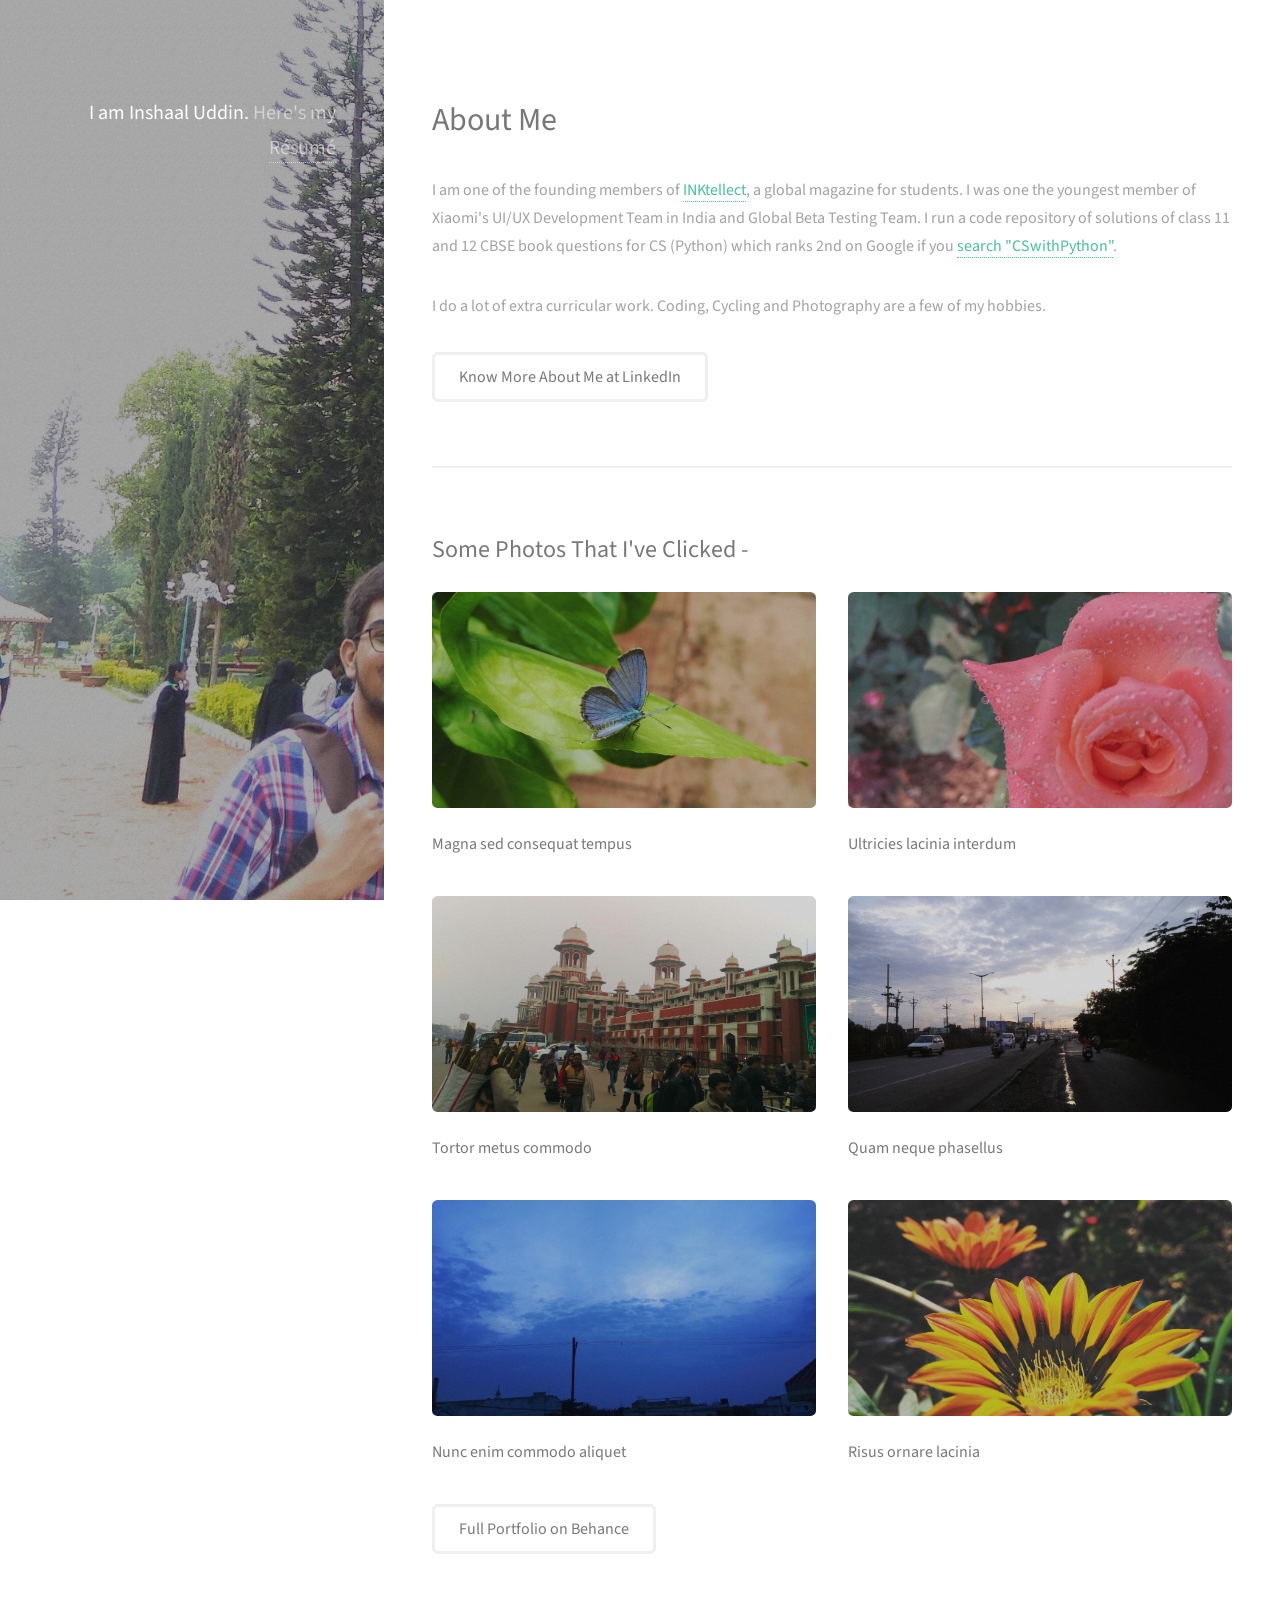
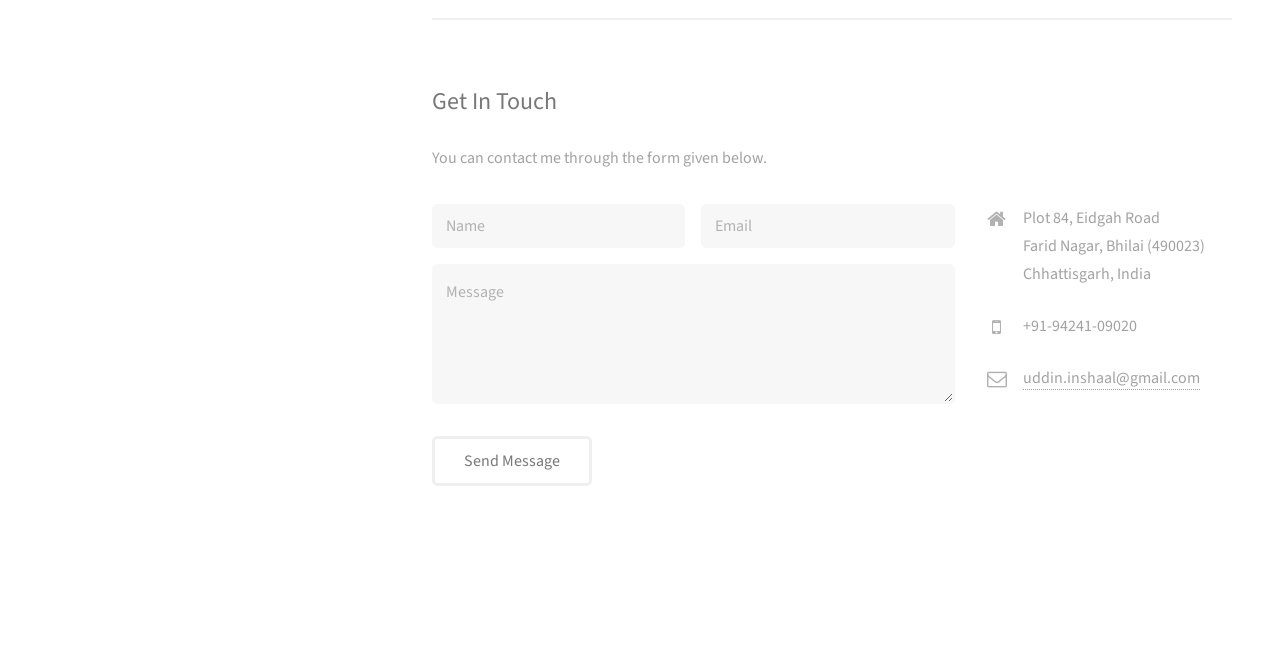
==== old_index.html @ 16adf29c "Renamed to Old_index Has form error and images are not captioned. (Random text)" ====
<!DOCTYPE HTML>
<!--
	Oh so you're inspecting my website?! Seems you're a web developer too. COOOOL!!
-->
<html>
	<head>
		<title>Inshaal Uddin</title>
		<meta charset="utf-8" />
		<meta name="viewport" content="width=device-width, initial-scale=1" />
		<!--[if lte IE 8]><script src="assets/js/ie/html5shiv.js"></script><![endif]-->
		<link rel="stylesheet" href="assets/css/main.css" />
		<!--[if lte IE 8]><link rel="stylesheet" href="assets/css/ie8.css" /><![endif]-->
	</head>
	<body id="top">

		<!-- Header -->
			<header id="header">
				<div class="inner"> <!--
					<a href="#" class="image avatar"><img src="images/avatar.jpg" alt="" /></a> -->
					<h1><strong>I am Inshaal Uddin.</strong><br /> <!-- reveal this after cbse12 results. lol.
						A geek studying <a target="_blank" href="http://pes.edu/bdes/">Interaction Design</a><br />
					at <a href="http://pes.edu" target="_blank">PES University</a> in <a target="_blank" href="http://tiny.cc/ki6lsy">Bangalore, India</a>. <br /> -->
				  Here's my <a href="#" target="_blank">Résumé</a></h1>
				</div>
			</header>

		<!-- Main -->
			<div id="main">

				<!-- One -->
					<section id="one">
						<header class="major">
							<h2>About Me<br />
					<!--		magna sed accumsan arcu neque.</h2>-->
						</header>
						<p>I am one of the founding members of <a href="http://inktellect.org/" target="_blank">INKtellect</a>, a global magazine for students. I was one the youngest member of Xiaomi's UI/UX Development Team in India and Global Beta Testing Team. I run a code repository of solutions of class 11 and 12 CBSE book questions for CS (Python) which ranks 2nd on Google if you <a href="http://lmgtfy.com/?q=cswithpython" target="_blank">search "CSwithPython"</a>.</p>
						<p> I do a lot of extra curricular work. Coding, Cycling and Photography are a few of my hobbies. </p>
						<ul class="actions">
							<li><a target="_blank" href="https://www.linkedin.com/in/inshaaluddin/" class="button">Know More About Me at LinkedIn</a></li>
						</ul>
					</section>

				<!-- Two -->
					<section id="two">
						<h2>Some Photos That I've Clicked -</h2>
						<div class="row">
							<article class="6u 12u$(xsmall) work-item">
								<a href="images/fulls/f1.jpg" class="image fit thumb"><img src="images/thumbs/t1.jpg" alt="" /></a>
								<h3>Magna sed consequat tempus</h3> <!-- remove for extra text below image.
						    <p>Lorem ipsum dolor sit amet nisl sed nullam feugiat.</p>-->
							</article>
							<article class="6u$ 12u$(xsmall) work-item">
								<a href="images/fulls/f2.jpg" class="image fit thumb"><img src="images/thumbs/t2.jpg" alt="" /></a>
								<h3>Ultricies lacinia interdum</h3> <!--
						    <p>Lorem ipsum dolor sit amet nisl sed nullam feugiat.</p>-->
							</article>
							<article class="6u 12u$(xsmall) work-item">
								<a href="images/fulls/f3.jpg" class="image fit thumb"><img src="images/thumbs/t3.jpg" alt="" /></a>
								<h3>Tortor metus commodo</h3> <!--
								<p>Lorem ipsum dolor sit amet nisl sed nullam feugiat.</p> -->
							</article>
							<article class="6u$ 12u$(xsmall) work-item">
								<a href="images/fulls/f4.jpg" class="image fit thumb"><img src="images/thumbs/t4.jpg" alt="" /></a>
								<h3>Quam neque phasellus</h3> <!--
								<p>Lorem ipsum dolor sit amet nisl sed nullam feugiat.</p>-->
							</article>
							<article class="6u 12u$(xsmall) work-item">
								<a href="images/fulls/f5.jpg" class="image fit thumb"><img src="images/thumbs/t5.jpg" alt="" /></a>
								<h3>Nunc enim commodo aliquet</h3> <!--
								<p>Lorem ipsum dolor sit amet nisl sed nullam feugiat.</p>-->
							</article>
							<article class="6u$ 12u$(xsmall) work-item">
								<a href="images/fulls/f6.jpg" class="image fit thumb"><img src="images/thumbs/t6.jpg" alt="" /></a>
								<h3>Risus ornare lacinia</h3> <!--
								<p>Lorem ipsum dolor sit amet nisl sed nullam feugiat.</p>-->
							</article>
						</div>
						<ul class="actions">
							<li><a target="_blank" href="http://be.net/inshaal" class="button">Full Portfolio on Behance</a></li>
						</ul>
					</section>

				<!-- Three -->
					<section id="three">
						<h2>Get In Touch</h2>
						<p>You can contact me through the form given below.</p>
						<div class="row">
							<div class="8u 12u$(small)">
								<form method="post" action="https://formspree.io/inshaal.ashruf@gmail.com">
									<div class="row uniform 50%">
										<div class="6u 12u$(xsmall)"><input type="text" name="name" id="name" placeholder="Name" /></div>
										<div class="6u$ 12u$(xsmall)"><input type="email" name="_replyto" id="email" placeholder="Email" /></div>
										<div class="12u$"><textarea name="message" id="message" placeholder="Message" rows="4"></textarea></div>
									</div>
								</form>
								<ul class="actions">
									<li><input type="submit" value="Send Message" /></li>
								</ul>
							</div>
							<div class="4u$ 12u$(small)">
								<ul class="labeled-icons">
									<li>
										<h3 class="icon fa-home"><span class="label">Address</span></h3>
										Plot 84, Eidgah Road<br />
										Farid Nagar, Bhilai (490023)<br />
										Chhattisgarh, India
									</li>
									<li>
										<h3 class="icon fa-mobile"><span class="label">Phone</span></h3>
										+91-94241-09020
									</li>
									<li>
										<h3 class="icon fa-envelope-o"><span class="label">Email</span></h3>
										<a href="mailto:inshaal.ashruf@gmail.com">uddin.inshaal@gmail.com</a>
									</li>
								</ul>
							</div>
						</div>
					</section>

				<!-- Four -->
				<!--
					<section id="four">
						<h2>Elements</h2>

						<section>
							<h4>Text</h4>
							<p>This is <b>bold</b> and this is <strong>strong</strong>. This is <i>italic</i> and this is <em>emphasized</em>.
							This is <sup>superscript</sup> text and this is <sub>subscript</sub> text.
							This is <u>underlined</u> and this is code: <code>for (;;) { ... }</code>. Finally, <a href="#">this is a link</a>.</p>
							<hr />
							<header>
								<h4>Heading with a Subtitle</h4>
								<p>Lorem ipsum dolor sit amet nullam id egestas urna aliquam</p>
							</header>
							<p>Nunc lacinia ante nunc ac lobortis. Interdum adipiscing gravida odio porttitor sem non mi integer non faucibus ornare mi ut ante amet placerat aliquet. Volutpat eu sed ante lacinia sapien lorem accumsan varius montes viverra nibh in adipiscing blandit tempus accumsan.</p>
							<header>
								<h5>Heading with a Subtitle</h5>
								<p>Lorem ipsum dolor sit amet nullam id egestas urna aliquam</p>
							</header>
							<p>Nunc lacinia ante nunc ac lobortis. Interdum adipiscing gravida odio porttitor sem non mi integer non faucibus ornare mi ut ante amet placerat aliquet. Volutpat eu sed ante lacinia sapien lorem accumsan varius montes viverra nibh in adipiscing blandit tempus accumsan.</p>
							<hr />
							<h2>Heading Level 2</h2>
							<h3>Heading Level 3</h3>
							<h4>Heading Level 4</h4>
							<h5>Heading Level 5</h5>
							<h6>Heading Level 6</h6>
							<hr />
							<h5>Blockquote</h5>
							<blockquote>Fringilla nisl. Donec accumsan interdum nisi, quis tincidunt felis sagittis eget tempus euismod. Vestibulum ante ipsum primis in faucibus vestibulum. Blandit adipiscing eu felis iaculis volutpat ac adipiscing accumsan faucibus. Vestibulum ante ipsum primis in faucibus lorem ipsum dolor sit amet nullam adipiscing eu felis.</blockquote>
							<h5>Preformatted</h5>
							<pre><code>i = 0;

while (!deck.isInOrder()) {
print 'Iteration ' + i;
deck.shuffle();
i++;
}

print 'It took ' + i + ' iterations to sort the deck.';</code></pre>
						</section>

						<section>
							<h4>Lists</h4>
							<div class="row">
								<div class="6u 12u$(xsmall)">
									<h5>Unordered</h5>
									<ul>
										<li>Dolor pulvinar etiam magna etiam.</li>
										<li>Sagittis adipiscing lorem eleifend.</li>
										<li>Felis enim feugiat dolore viverra.</li>
									</ul>
									<h5>Alternate</h5>
									<ul class="alt">
										<li>Dolor pulvinar etiam magna etiam.</li>
										<li>Sagittis adipiscing lorem eleifend.</li>
										<li>Felis enim feugiat dolore viverra.</li>
									</ul>
								</div>
								<div class="6u$ 12u$(xsmall)">
									<h5>Ordered</h5>
									<ol>
										<li>Dolor pulvinar etiam magna etiam.</li>
										<li>Etiam vel felis at lorem sed viverra.</li>
										<li>Felis enim feugiat dolore viverra.</li>
										<li>Dolor pulvinar etiam magna etiam.</li>
										<li>Etiam vel felis at lorem sed viverra.</li>
										<li>Felis enim feugiat dolore viverra.</li>
									</ol>
									<h5>Icons</h5>
									<ul class="icons">
										<li><a href="#" class="icon fa-twitter"><span class="label">Twitter</span></a></li>
										<li><a href="#" class="icon fa-facebook"><span class="label">Facebook</span></a></li>
										<li><a href="#" class="icon fa-instagram"><span class="label">Instagram</span></a></li>
										<li><a href="#" class="icon fa-github"><span class="label">Github</span></a></li>
										<li><a href="#" class="icon fa-dribbble"><span class="label">Dribbble</span></a></li>
										<li><a href="#" class="icon fa-tumblr"><span class="label">Tumblr</span></a></li>
									</ul>
								</div>
							</div>
							<h5>Actions</h5>
							<ul class="actions">
								<li><a href="#" class="button special">Default</a></li>
								<li><a href="#" class="button">Default</a></li>
							</ul>
							<ul class="actions small">
								<li><a href="#" class="button special small">Small</a></li>
								<li><a href="#" class="button small">Small</a></li>
							</ul>
							<div class="row">
								<div class="6u 12u$(small)">
									<ul class="actions vertical">
										<li><a href="#" class="button special">Default</a></li>
										<li><a href="#" class="button">Default</a></li>
									</ul>
								</div>
								<div class="6u$ 12u$(small)">
									<ul class="actions vertical small">
										<li><a href="#" class="button special small">Small</a></li>
										<li><a href="#" class="button small">Small</a></li>
									</ul>
								</div>
								<div class="6u 12u$(small)">
									<ul class="actions vertical">
										<li><a href="#" class="button special fit">Default</a></li>
										<li><a href="#" class="button fit">Default</a></li>
									</ul>
								</div>
								<div class="6u$ 12u$(small)">
									<ul class="actions vertical small">
										<li><a href="#" class="button special small fit">Small</a></li>
										<li><a href="#" class="button small fit">Small</a></li>
									</ul>
								</div>
							</div>
						</section>

						<section>
							<h4>Table</h4>
							<h5>Default</h5>
							<div class="table-wrapper">
								<table>
									<thead>
										<tr>
											<th>Name</th>
											<th>Description</th>
											<th>Price</th>
										</tr>
									</thead>
									<tbody>
										<tr>
											<td>Item One</td>
											<td>Ante turpis integer aliquet porttitor.</td>
											<td>29.99</td>
										</tr>
										<tr>
											<td>Item Two</td>
											<td>Vis ac commodo adipiscing arcu aliquet.</td>
											<td>19.99</td>
										</tr>
										<tr>
											<td>Item Three</td>
											<td> Morbi faucibus arcu accumsan lorem.</td>
											<td>29.99</td>
										</tr>
										<tr>
											<td>Item Four</td>
											<td>Vitae integer tempus condimentum.</td>
											<td>19.99</td>
										</tr>
										<tr>
											<td>Item Five</td>
											<td>Ante turpis integer aliquet porttitor.</td>
											<td>29.99</td>
										</tr>
									</tbody>
									<tfoot>
										<tr>
											<td colspan="2"></td>
											<td>100.00</td>
										</tr>
									</tfoot>
								</table>
							</div>

							<h5>Alternate</h5>
							<div class="table-wrapper">
								<table class="alt">
									<thead>
										<tr>
											<th>Name</th>
											<th>Description</th>
											<th>Price</th>
										</tr>
									</thead>
									<tbody>
										<tr>
											<td>Item One</td>
											<td>Ante turpis integer aliquet porttitor.</td>
											<td>29.99</td>
										</tr>
										<tr>
											<td>Item Two</td>
											<td>Vis ac commodo adipiscing arcu aliquet.</td>
											<td>19.99</td>
										</tr>
										<tr>
											<td>Item Three</td>
											<td> Morbi faucibus arcu accumsan lorem.</td>
											<td>29.99</td>
										</tr>
										<tr>
											<td>Item Four</td>
											<td>Vitae integer tempus condimentum.</td>
											<td>19.99</td>
										</tr>
										<tr>
											<td>Item Five</td>
											<td>Ante turpis integer aliquet porttitor.</td>
											<td>29.99</td>
										</tr>
									</tbody>
									<tfoot>
										<tr>
											<td colspan="2"></td>
											<td>100.00</td>
										</tr>
									</tfoot>
								</table>
							</div>
						</section>

						<section>
							<h4>Buttons</h4>
							<ul class="actions">
								<li><a href="#" class="button special">Special</a></li>
								<li><a href="#" class="button">Default</a></li>
							</ul>
							<ul class="actions">
								<li><a href="#" class="button big">Big</a></li>
								<li><a href="#" class="button">Default</a></li>
								<li><a href="#" class="button small">Small</a></li>
							</ul>
							<ul class="actions fit">
								<li><a href="#" class="button special fit">Fit</a></li>
								<li><a href="#" class="button fit">Fit</a></li>
							</ul>
							<ul class="actions fit small">
								<li><a href="#" class="button special fit small">Fit + Small</a></li>
								<li><a href="#" class="button fit small">Fit + Small</a></li>
							</ul>
							<ul class="actions">
								<li><a href="#" class="button special icon fa-download">Icon</a></li>
								<li><a href="#" class="button icon fa-download">Icon</a></li>
							</ul>
							<ul class="actions">
								<li><span class="button special disabled">Special</span></li>
								<li><span class="button disabled">Default</span></li>
							</ul>
						</section>

						<section>
							<h4>Form</h4>
							<form method="post" action="#">
								<div class="row uniform 50%">
									<div class="6u 12u$(xsmall)">
										<input type="text" name="demo-name" id="demo-name" value="" placeholder="Name" />
									</div>
									<div class="6u$ 12u$(xsmall)">
										<input type="email" name="demo-email" id="demo-email" value="" placeholder="Email" />
									</div>
									<div class="12u$">
										<div class="select-wrapper">
											<select name="demo-category" id="demo-category">
												<option value="">- Category -</option>
												<option value="1">Manufacturing</option>
												<option value="1">Shipping</option>
												<option value="1">Administration</option>
												<option value="1">Human Resources</option>
											</select>
										</div>
									</div>
									<div class="4u 12u$(small)">
										<input type="radio" id="demo-priority-low" name="demo-priority" checked>
										<label for="demo-priority-low">Low Priority</label>
									</div>
									<div class="4u 12u$(small)">
										<input type="radio" id="demo-priority-normal" name="demo-priority">
										<label for="demo-priority-normal">Normal Priority</label>
									</div>
									<div class="4u$ 12u(small)">
										<input type="radio" id="demo-priority-high" name="demo-priority">
										<label for="demo-priority-high">High Priority</label>
									</div>
									<div class="6u 12u$(small)">
										<input type="checkbox" id="demo-copy" name="demo-copy">
										<label for="demo-copy">Email me a copy of this message</label>
									</div>
									<div class="6u$ 12u$(small)">
										<input type="checkbox" id="demo-human" name="demo-human" checked>
										<label for="demo-human">I am a human and not a robot</label>
									</div>
									<div class="12u$">
										<textarea name="demo-message" id="demo-message" placeholder="Enter your message" rows="6"></textarea>
									</div>
									<div class="12u$">
										<ul class="actions">
											<li><input type="submit" value="Send Message" class="special" /></li>
											<li><input type="reset" value="Reset" /></li>
										</ul>
									</div>
								</div>
							</form>
						</section>

						<section>
							<h4>Image</h4>
							<h5>Fit</h5>
							<div class="box alt">
								<div class="row 50% uniform">
									<div class="12u$"><span class="image fit"><img src="images/fulls/05.jpg" alt="" /></span></div>
									<div class="4u"><span class="image fit"><img src="images/thumbs/01.jpg" alt="" /></span></div>
									<div class="4u"><span class="image fit"><img src="images/thumbs/02.jpg" alt="" /></span></div>
									<div class="4u$"><span class="image fit"><img src="images/thumbs/03.jpg" alt="" /></span></div>
									<div class="4u"><span class="image fit"><img src="images/thumbs/04.jpg" alt="" /></span></div>
									<div class="4u"><span class="image fit"><img src="images/thumbs/05.jpg" alt="" /></span></div>
									<div class="4u$"><span class="image fit"><img src="images/thumbs/06.jpg" alt="" /></span></div>
									<div class="4u"><span class="image fit"><img src="images/thumbs/03.jpg" alt="" /></span></div>
									<div class="4u"><span class="image fit"><img src="images/thumbs/02.jpg" alt="" /></span></div>
									<div class="4u$"><span class="image fit"><img src="images/thumbs/01.jpg" alt="" /></span></div>
								</div>
							</div>
							<h5>Left &amp; Right</h5>
							<p><span class="image left"><img src="images/avatar.jpg" alt="" /></span>Fringilla nisl. Donec accumsan interdum nisi, quis tincidunt felis sagittis eget. tempus euismod. Vestibulum ante ipsum primis in faucibus vestibulum. Blandit adipiscing eu felis iaculis volutpat ac adipiscing accumsan eu faucibus. Integer ac pellentesque praesent tincidunt felis sagittis eget. tempus euismod. Vestibulum ante ipsum primis in faucibus vestibulum. Blandit adipiscing eu felis iaculis volutpat ac adipiscing accumsan eu faucibus. Integer ac pellentesque praesent. Donec accumsan interdum nisi, quis tincidunt felis sagittis eget. tempus euismod. Vestibulum ante ipsum primis in faucibus vestibulum. Blandit adipiscing eu felis iaculis volutpat ac adipiscing accumsan eu faucibus. Integer ac pellentesque praesent tincidunt felis sagittis eget. tempus euismod. Vestibulum ante ipsum primis in faucibus vestibulum. Blandit adipiscing eu felis iaculis volutpat ac adipiscing accumsan eu faucibus. Integer ac pellentesque praesent.</p>
							<p><span class="image right"><img src="images/avatar.jpg" alt="" /></span>Fringilla nisl. Donec accumsan interdum nisi, quis tincidunt felis sagittis eget. tempus euismod. Vestibulum ante ipsum primis in faucibus vestibulum. Blandit adipiscing eu felis iaculis volutpat ac adipiscing accumsan eu faucibus. Integer ac pellentesque praesent tincidunt felis sagittis eget. tempus euismod. Vestibulum ante ipsum primis in faucibus vestibulum. Blandit adipiscing eu felis iaculis volutpat ac adipiscing accumsan eu faucibus. Integer ac pellentesque praesent. Donec accumsan interdum nisi, quis tincidunt felis sagittis eget. tempus euismod. Vestibulum ante ipsum primis in faucibus vestibulum. Blandit adipiscing eu felis iaculis volutpat ac adipiscing accumsan eu faucibus. Integer ac pellentesque praesent tincidunt felis sagittis eget. tempus euismod. Vestibulum ante ipsum primis in faucibus vestibulum. Blandit adipiscing eu felis iaculis volutpat ac adipiscing accumsan eu faucibus. Integer ac pellentesque praesent.</p>
						</section>

					</section>
				-->

			</div>

		<!-- Footer -->
			<footer id="footer">
				<div class="inner">
					<ul class="icons">
						<li><a target="_blank" href="http://be.net/inshaal" class="icon fa-behance"><span class="label">Behance</span></a></li>
						<li><a target="_blank" href="https://www.linkedin.com/in/inshaaluddin/" class="icon fa-linkedin"><span class="label">LinkedIn</span></a></li>
						<li><a target="_blank" href="https://www.facebook.com/inshaal.uddin" class="icon fa-facebook"><span class="label">Twitter</span></a></li>
						<li><a target="_blank" href="https://twitter.com/inshaal32" class="icon fa-twitter"><span class="label">Twitter</span></a></li>
						<li><a target="_blank" href="https://www.instagram.com/inshaaluddin/" class="icon fa-instagram"><span class="label">Instagram</span></a></li>
				<!--<li><a target="_blank" href="https://unsplash.com/@inshaal" class="icon fa-camera"><span class="label">Unsplash</span></a></li>-->
						<li><a target="_blank" href="https://github.com/inshaal" class="icon fa-github"><span class="label">Github</span></a></li>
						<li><a target="_blank" href="https://medium.com/@inshaal" class="icon fa-medium"><span class="label">Medium</span></a></li>
				<!--<li><a target="_blank" href="https://inshaal.github.io/inshaal_web/Downloads/snapcodes.png" class="icon fa-snapchat"><span class="label">Snapchat</span></a></li>-->
				<!--<li><a href="#" class="icon fa-dribbble"><span class="label">Dribbble</span></a></li>-->
						<li><a target="_blank" href="mailto:inshaal.ashruf@gmail.com" class="icon fa-envelope-o"><span class="label">Email</span></a></li>
					</ul>
					<ul class="copyright">
						<li>&copy; Inshaal Uddin</li><!-- <li>Design: <a href="http://html5up.net">HTML5 UP</a></li>-->
					</ul>
				</div>
			</footer>

		<!-- Scripts -->
			<script src="assets/js/jquery.min.js"></script>
			<script src="assets/js/jquery.poptrox.min.js"></script>
			<script src="assets/js/skel.min.js"></script>
			<script src="assets/js/util.js"></script>
			<!--[if lte IE 8]><script src="assets/js/ie/respond.min.js"></script><![endif]-->
			<script src="assets/js/main.js"></script>

	</body>
</html>
---- assets/css/main.css ----
@import url("font-awesome.min.css");
@import url("https://fonts.googleapis.com/css?family=Source+Sans+Pro:400,400italic");

/*
	Strata by HTML5 UP
	html5up.net | @ajlkn
	Free for personal and commercial use under the CCA 3.0 license (html5up.net/license)
*/

/* Reset */

	html, body, div, span, applet, object, iframe, h1, h2, h3, h4, h5, h6, p, blockquote, pre, a, abbr, acronym, address, big, cite, code, del, dfn, em, img, ins, kbd, q, s, samp, small, strike, strong, sub, sup, tt, var, b, u, i, center, dl, dt, dd, ol, ul, li, fieldset, form, label, legend, table, caption, tbody, tfoot, thead, tr, th, td, article, aside, canvas, details, embed, figure, figcaption, footer, header, hgroup, menu, nav, output, ruby, section, summary, time, mark, audio, video {
		margin: 0;
		padding: 0;
		border: 0;
		font-size: 100%;
		font: inherit;
		vertical-align: baseline;
	}

	article, aside, details, figcaption, figure, footer, header, hgroup, menu, nav, section {
		display: block;
	}

	body {
		line-height: 1;
	}

	ol, ul {
		list-style: none;
	}

	blockquote, q {
		quotes: none;
	}

	blockquote:before, blockquote:after, q:before, q:after {
		content: '';
		content: none;
	}

	table {
		border-collapse: collapse;
		border-spacing: 0;
	}

	body {
		-webkit-text-size-adjust: none;
	}

/* Box Model */

	*, *:before, *:after {
		-moz-box-sizing: border-box;
		-webkit-box-sizing: border-box;
		box-sizing: border-box;
	}

/* Containers */

	.container {
		margin-left: auto;
		margin-right: auto;
	}

	.container.\31 25\25 {
		width: 100%;
		max-width: 1200px;
		min-width: 960px;
	}

	.container.\37 5\25 {
		width: 720px;
	}

	.container.\35 0\25 {
		width: 480px;
	}

	.container.\32 5\25 {
		width: 240px;
	}

	.container {
		width: 960px;
	}

	@media screen and (max-width: 1800px) {

		.container.\31 25\25 {
			width: 100%;
			max-width: 1200px;
			min-width: 960px;
		}

		.container.\37 5\25 {
			width: 720px;
		}

		.container.\35 0\25 {
			width: 480px;
		}

		.container.\32 5\25 {
			width: 240px;
		}

		.container {
			width: 960px;
		}

	}

	@media screen and (max-width: 1280px) {

		.container.\31 25\25 {
			width: 100%;
			max-width: 1200px;
			min-width: 960px;
		}

		.container.\37 5\25 {
			width: 720px;
		}

		.container.\35 0\25 {
			width: 480px;
		}

		.container.\32 5\25 {
			width: 240px;
		}

		.container {
			width: 960px;
		}

	}

	@media screen and (max-width: 980px) {

		.container.\31 25\25 {
			width: 100%;
			max-width: 1200px;
			min-width: 960px;
		}

		.container.\37 5\25 {
			width: 720px;
		}

		.container.\35 0\25 {
			width: 480px;
		}

		.container.\32 5\25 {
			width: 240px;
		}

		.container {
			width: 960px;
		}

	}

	@media screen and (max-width: 736px) {

		.container.\31 25\25 {
			width: 100%;
			max-width: 1200px;
			min-width: 960px;
		}

		.container.\37 5\25 {
			width: 720px;
		}

		.container.\35 0\25 {
			width: 480px;
		}

		.container.\32 5\25 {
			width: 240px;
		}

		.container {
			width: 960px;
		}

	}

	@media screen and (max-width: 480px) {

		.container.\31 25\25 {
			width: 100%;
			max-width: 1200px;
			min-width: 960px;
		}

		.container.\37 5\25 {
			width: 720px;
		}

		.container.\35 0\25 {
			width: 480px;
		}

		.container.\32 5\25 {
			width: 240px;
		}

		.container {
			width: 960px;
		}

	}

/* Grid */

	.row {
		border-bottom: solid 1px transparent;
		-moz-box-sizing: border-box;
		-webkit-box-sizing: border-box;
		box-sizing: border-box;
	}

	.row > * {
		float: left;
		-moz-box-sizing: border-box;
		-webkit-box-sizing: border-box;
		box-sizing: border-box;
	}

	.row:after, .row:before {
		content: '';
		display: block;
		clear: both;
		height: 0;
	}

	.row.uniform > * > :first-child {
		margin-top: 0;
	}

	.row.uniform > * > :last-child {
		margin-bottom: 0;
	}

	.row.\30 \25 > * {
		padding: 0 0 0 0em;
	}

	.row.\30 \25 {
		margin: 0 0 -1px 0em;
	}

	.row.uniform.\30 \25 > * {
		padding: 0em 0 0 0em;
	}

	.row.uniform.\30 \25 {
		margin: 0em 0 -1px 0em;
	}

	.row > * {
		padding: 0 0 0 2.5em;
	}

	.row {
		margin: 0 0 -1px -2.5em;
	}

	.row.uniform > * {
		padding: 2.5em 0 0 2.5em;
	}

	.row.uniform {
		margin: -2.5em 0 -1px -2.5em;
	}

	.row.\32 00\25 > * {
		padding: 0 0 0 5em;
	}

	.row.\32 00\25 {
		margin: 0 0 -1px -5em;
	}

	.row.uniform.\32 00\25 > * {
		padding: 5em 0 0 5em;
	}

	.row.uniform.\32 00\25 {
		margin: -5em 0 -1px -5em;
	}

	.row.\31 50\25 > * {
		padding: 0 0 0 3.75em;
	}

	.row.\31 50\25 {
		margin: 0 0 -1px -3.75em;
	}

	.row.uniform.\31 50\25 > * {
		padding: 3.75em 0 0 3.75em;
	}

	.row.uniform.\31 50\25 {
		margin: -3.75em 0 -1px -3.75em;
	}

	.row.\35 0\25 > * {
		padding: 0 0 0 1.25em;
	}

	.row.\35 0\25 {
		margin: 0 0 -1px -1.25em;
	}

	.row.uniform.\35 0\25 > * {
		padding: 1.25em 0 0 1.25em;
	}

	.row.uniform.\35 0\25 {
		margin: -1.25em 0 -1px -1.25em;
	}

	.row.\32 5\25 > * {
		padding: 0 0 0 0.625em;
	}

	.row.\32 5\25 {
		margin: 0 0 -1px -0.625em;
	}

	.row.uniform.\32 5\25 > * {
		padding: 0.625em 0 0 0.625em;
	}

	.row.uniform.\32 5\25 {
		margin: -0.625em 0 -1px -0.625em;
	}

	.\31 2u, .\31 2u\24 {
		width: 100%;
		clear: none;
		margin-left: 0;
	}

	.\31 1u, .\31 1u\24 {
		width: 91.6666666667%;
		clear: none;
		margin-left: 0;
	}

	.\31 0u, .\31 0u\24 {
		width: 83.3333333333%;
		clear: none;
		margin-left: 0;
	}

	.\39 u, .\39 u\24 {
		width: 75%;
		clear: none;
		margin-left: 0;
	}

	.\38 u, .\38 u\24 {
		width: 66.6666666667%;
		clear: none;
		margin-left: 0;
	}

	.\37 u, .\37 u\24 {
		width: 58.3333333333%;
		clear: none;
		margin-left: 0;
	}

	.\36 u, .\36 u\24 {
		width: 50%;
		clear: none;
		margin-left: 0;
	}

	.\35 u, .\35 u\24 {
		width: 41.6666666667%;
		clear: none;
		margin-left: 0;
	}

	.\34 u, .\34 u\24 {
		width: 33.3333333333%;
		clear: none;
		margin-left: 0;
	}

	.\33 u, .\33 u\24 {
		width: 25%;
		clear: none;
		margin-left: 0;
	}

	.\32 u, .\32 u\24 {
		width: 16.6666666667%;
		clear: none;
		margin-left: 0;
	}

	.\31 u, .\31 u\24 {
		width: 8.3333333333%;
		clear: none;
		margin-left: 0;
	}

	.\31 2u\24 + *,
	.\31 1u\24 + *,
	.\31 0u\24 + *,
	.\39 u\24 + *,
	.\38 u\24 + *,
	.\37 u\24 + *,
	.\36 u\24 + *,
	.\35 u\24 + *,
	.\34 u\24 + *,
	.\33 u\24 + *,
	.\32 u\24 + *,
	.\31 u\24 + * {
		clear: left;
	}

	.\-11u {
		margin-left: 91.66667%;
	}

	.\-10u {
		margin-left: 83.33333%;
	}

	.\-9u {
		margin-left: 75%;
	}

	.\-8u {
		margin-left: 66.66667%;
	}

	.\-7u {
		margin-left: 58.33333%;
	}

	.\-6u {
		margin-left: 50%;
	}

	.\-5u {
		margin-left: 41.66667%;
	}

	.\-4u {
		margin-left: 33.33333%;
	}

	.\-3u {
		margin-left: 25%;
	}

	.\-2u {
		margin-left: 16.66667%;
	}

	.\-1u {
		margin-left: 8.33333%;
	}

	@media screen and (max-width: 1800px) {

		.row > * {
			padding: 0 0 0 2.5em;
		}

		.row {
			margin: 0 0 -1px -2.5em;
		}

		.row.uniform > * {
			padding: 2.5em 0 0 2.5em;
		}

		.row.uniform {
			margin: -2.5em 0 -1px -2.5em;
		}

		.row.\32 00\25 > * {
			padding: 0 0 0 5em;
		}

		.row.\32 00\25 {
			margin: 0 0 -1px -5em;
		}

		.row.uniform.\32 00\25 > * {
			padding: 5em 0 0 5em;
		}

		.row.uniform.\32 00\25 {
			margin: -5em 0 -1px -5em;
		}

		.row.\31 50\25 > * {
			padding: 0 0 0 3.75em;
		}

		.row.\31 50\25 {
			margin: 0 0 -1px -3.75em;
		}

		.row.uniform.\31 50\25 > * {
			padding: 3.75em 0 0 3.75em;
		}

		.row.uniform.\31 50\25 {
			margin: -3.75em 0 -1px -3.75em;
		}

		.row.\35 0\25 > * {
			padding: 0 0 0 1.25em;
		}

		.row.\35 0\25 {
			margin: 0 0 -1px -1.25em;
		}

		.row.uniform.\35 0\25 > * {
			padding: 1.25em 0 0 1.25em;
		}

		.row.uniform.\35 0\25 {
			margin: -1.25em 0 -1px -1.25em;
		}

		.row.\32 5\25 > * {
			padding: 0 0 0 0.625em;
		}

		.row.\32 5\25 {
			margin: 0 0 -1px -0.625em;
		}

		.row.uniform.\32 5\25 > * {
			padding: 0.625em 0 0 0.625em;
		}

		.row.uniform.\32 5\25 {
			margin: -0.625em 0 -1px -0.625em;
		}

		.\31 2u\28xlarge\29, .\31 2u\24\28xlarge\29 {
			width: 100%;
			clear: none;
			margin-left: 0;
		}

		.\31 1u\28xlarge\29, .\31 1u\24\28xlarge\29 {
			width: 91.6666666667%;
			clear: none;
			margin-left: 0;
		}

		.\31 0u\28xlarge\29, .\31 0u\24\28xlarge\29 {
			width: 83.3333333333%;
			clear: none;
			margin-left: 0;
		}

		.\39 u\28xlarge\29, .\39 u\24\28xlarge\29 {
			width: 75%;
			clear: none;
			margin-left: 0;
		}

		.\38 u\28xlarge\29, .\38 u\24\28xlarge\29 {
			width: 66.6666666667%;
			clear: none;
			margin-left: 0;
		}

		.\37 u\28xlarge\29, .\37 u\24\28xlarge\29 {
			width: 58.3333333333%;
			clear: none;
			margin-left: 0;
		}

		.\36 u\28xlarge\29, .\36 u\24\28xlarge\29 {
			width: 50%;
			clear: none;
			margin-left: 0;
		}

		.\35 u\28xlarge\29, .\35 u\24\28xlarge\29 {
			width: 41.6666666667%;
			clear: none;
			margin-left: 0;
		}

		.\34 u\28xlarge\29, .\34 u\24\28xlarge\29 {
			width: 33.3333333333%;
			clear: none;
			margin-left: 0;
		}

		.\33 u\28xlarge\29, .\33 u\24\28xlarge\29 {
			width: 25%;
			clear: none;
			margin-left: 0;
		}

		.\32 u\28xlarge\29, .\32 u\24\28xlarge\29 {
			width: 16.6666666667%;
			clear: none;
			margin-left: 0;
		}

		.\31 u\28xlarge\29, .\31 u\24\28xlarge\29 {
			width: 8.3333333333%;
			clear: none;
			margin-left: 0;
		}

		.\31 2u\24\28xlarge\29 + *,
		.\31 1u\24\28xlarge\29 + *,
		.\31 0u\24\28xlarge\29 + *,
		.\39 u\24\28xlarge\29 + *,
		.\38 u\24\28xlarge\29 + *,
		.\37 u\24\28xlarge\29 + *,
		.\36 u\24\28xlarge\29 + *,
		.\35 u\24\28xlarge\29 + *,
		.\34 u\24\28xlarge\29 + *,
		.\33 u\24\28xlarge\29 + *,
		.\32 u\24\28xlarge\29 + *,
		.\31 u\24\28xlarge\29 + * {
			clear: left;
		}

		.\-11u\28xlarge\29 {
			margin-left: 91.66667%;
		}

		.\-10u\28xlarge\29 {
			margin-left: 83.33333%;
		}

		.\-9u\28xlarge\29 {
			margin-left: 75%;
		}

		.\-8u\28xlarge\29 {
			margin-left: 66.66667%;
		}

		.\-7u\28xlarge\29 {
			margin-left: 58.33333%;
		}

		.\-6u\28xlarge\29 {
			margin-left: 50%;
		}

		.\-5u\28xlarge\29 {
			margin-left: 41.66667%;
		}

		.\-4u\28xlarge\29 {
			margin-left: 33.33333%;
		}

		.\-3u\28xlarge\29 {
			margin-left: 25%;
		}

		.\-2u\28xlarge\29 {
			margin-left: 16.66667%;
		}

		.\-1u\28xlarge\29 {
			margin-left: 8.33333%;
		}

	}

	@media screen and (max-width: 1280px) {

		.row > * {
			padding: 0 0 0 2em;
		}

		.row {
			margin: 0 0 -1px -2em;
		}

		.row.uniform > * {
			padding: 2em 0 0 2em;
		}

		.row.uniform {
			margin: -2em 0 -1px -2em;
		}

		.row.\32 00\25 > * {
			padding: 0 0 0 4em;
		}

		.row.\32 00\25 {
			margin: 0 0 -1px -4em;
		}

		.row.uniform.\32 00\25 > * {
			padding: 4em 0 0 4em;
		}

		.row.uniform.\32 00\25 {
			margin: -4em 0 -1px -4em;
		}

		.row.\31 50\25 > * {
			padding: 0 0 0 3em;
		}

		.row.\31 50\25 {
			margin: 0 0 -1px -3em;
		}

		.row.uniform.\31 50\25 > * {
			padding: 3em 0 0 3em;
		}

		.row.uniform.\31 50\25 {
			margin: -3em 0 -1px -3em;
		}

		.row.\35 0\25 > * {
			padding: 0 0 0 1em;
		}

		.row.\35 0\25 {
			margin: 0 0 -1px -1em;
		}

		.row.uniform.\35 0\25 > * {
			padding: 1em 0 0 1em;
		}

		.row.uniform.\35 0\25 {
			margin: -1em 0 -1px -1em;
		}

		.row.\32 5\25 > * {
			padding: 0 0 0 0.5em;
		}

		.row.\32 5\25 {
			margin: 0 0 -1px -0.5em;
		}

		.row.uniform.\32 5\25 > * {
			padding: 0.5em 0 0 0.5em;
		}

		.row.uniform.\32 5\25 {
			margin: -0.5em 0 -1px -0.5em;
		}

		.\31 2u\28large\29, .\31 2u\24\28large\29 {
			width: 100%;
			clear: none;
			margin-left: 0;
		}

		.\31 1u\28large\29, .\31 1u\24\28large\29 {
			width: 91.6666666667%;
			clear: none;
			margin-left: 0;
		}

		.\31 0u\28large\29, .\31 0u\24\28large\29 {
			width: 83.3333333333%;
			clear: none;
			margin-left: 0;
		}

		.\39 u\28large\29, .\39 u\24\28large\29 {
			width: 75%;
			clear: none;
			margin-left: 0;
		}

		.\38 u\28large\29, .\38 u\24\28large\29 {
			width: 66.6666666667%;
			clear: none;
			margin-left: 0;
		}

		.\37 u\28large\29, .\37 u\24\28large\29 {
			width: 58.3333333333%;
			clear: none;
			margin-left: 0;
		}

		.\36 u\28large\29, .\36 u\24\28large\29 {
			width: 50%;
			clear: none;
			margin-left: 0;
		}

		.\35 u\28large\29, .\35 u\24\28large\29 {
			width: 41.6666666667%;
			clear: none;
			margin-left: 0;
		}

		.\34 u\28large\29, .\34 u\24\28large\29 {
			width: 33.3333333333%;
			clear: none;
			margin-left: 0;
		}

		.\33 u\28large\29, .\33 u\24\28large\29 {
			width: 25%;
			clear: none;
			margin-left: 0;
		}

		.\32 u\28large\29, .\32 u\24\28large\29 {
			width: 16.6666666667%;
			clear: none;
			margin-left: 0;
		}

		.\31 u\28large\29, .\31 u\24\28large\29 {
			width: 8.3333333333%;
			clear: none;
			margin-left: 0;
		}

		.\31 2u\24\28large\29 + *,
		.\31 1u\24\28large\29 + *,
		.\31 0u\24\28large\29 + *,
		.\39 u\24\28large\29 + *,
		.\38 u\24\28large\29 + *,
		.\37 u\24\28large\29 + *,
		.\36 u\24\28large\29 + *,
		.\35 u\24\28large\29 + *,
		.\34 u\24\28large\29 + *,
		.\33 u\24\28large\29 + *,
		.\32 u\24\28large\29 + *,
		.\31 u\24\28large\29 + * {
			clear: left;
		}

		.\-11u\28large\29 {
			margin-left: 91.66667%;
		}

		.\-10u\28large\29 {
			margin-left: 83.33333%;
		}

		.\-9u\28large\29 {
			margin-left: 75%;
		}

		.\-8u\28large\29 {
			margin-left: 66.66667%;
		}

		.\-7u\28large\29 {
			margin-left: 58.33333%;
		}

		.\-6u\28large\29 {
			margin-left: 50%;
		}

		.\-5u\28large\29 {
			margin-left: 41.66667%;
		}

		.\-4u\28large\29 {
			margin-left: 33.33333%;
		}

		.\-3u\28large\29 {
			margin-left: 25%;
		}

		.\-2u\28large\29 {
			margin-left: 16.66667%;
		}

		.\-1u\28large\29 {
			margin-left: 8.33333%;
		}

	}

	@media screen and (max-width: 980px) {

		.row > * {
			padding: 0 0 0 2em;
		}

		.row {
			margin: 0 0 -1px -2em;
		}

		.row.uniform > * {
			padding: 2em 0 0 2em;
		}

		.row.uniform {
			margin: -2em 0 -1px -2em;
		}

		.row.\32 00\25 > * {
			padding: 0 0 0 4em;
		}

		.row.\32 00\25 {
			margin: 0 0 -1px -4em;
		}

		.row.uniform.\32 00\25 > * {
			padding: 4em 0 0 4em;
		}

		.row.uniform.\32 00\25 {
			margin: -4em 0 -1px -4em;
		}

		.row.\31 50\25 > * {
			padding: 0 0 0 3em;
		}

		.row.\31 50\25 {
			margin: 0 0 -1px -3em;
		}

		.row.uniform.\31 50\25 > * {
			padding: 3em 0 0 3em;
		}

		.row.uniform.\31 50\25 {
			margin: -3em 0 -1px -3em;
		}

		.row.\35 0\25 > * {
			padding: 0 0 0 1em;
		}

		.row.\35 0\25 {
			margin: 0 0 -1px -1em;
		}

		.row.uniform.\35 0\25 > * {
			padding: 1em 0 0 1em;
		}

		.row.uniform.\35 0\25 {
			margin: -1em 0 -1px -1em;
		}

		.row.\32 5\25 > * {
			padding: 0 0 0 0.5em;
		}

		.row.\32 5\25 {
			margin: 0 0 -1px -0.5em;
		}

		.row.uniform.\32 5\25 > * {
			padding: 0.5em 0 0 0.5em;
		}

		.row.uniform.\32 5\25 {
			margin: -0.5em 0 -1px -0.5em;
		}

		.\31 2u\28medium\29, .\31 2u\24\28medium\29 {
			width: 100%;
			clear: none;
			margin-left: 0;
		}

		.\31 1u\28medium\29, .\31 1u\24\28medium\29 {
			width: 91.6666666667%;
			clear: none;
			margin-left: 0;
		}

		.\31 0u\28medium\29, .\31 0u\24\28medium\29 {
			width: 83.3333333333%;
			clear: none;
			margin-left: 0;
		}

		.\39 u\28medium\29, .\39 u\24\28medium\29 {
			width: 75%;
			clear: none;
			margin-left: 0;
		}

		.\38 u\28medium\29, .\38 u\24\28medium\29 {
			width: 66.6666666667%;
			clear: none;
			margin-left: 0;
		}

		.\37 u\28medium\29, .\37 u\24\28medium\29 {
			width: 58.3333333333%;
			clear: none;
			margin-left: 0;
		}

		.\36 u\28medium\29, .\36 u\24\28medium\29 {
			width: 50%;
			clear: none;
			margin-left: 0;
		}

		.\35 u\28medium\29, .\35 u\24\28medium\29 {
			width: 41.6666666667%;
			clear: none;
			margin-left: 0;
		}

		.\34 u\28medium\29, .\34 u\24\28medium\29 {
			width: 33.3333333333%;
			clear: none;
			margin-left: 0;
		}

		.\33 u\28medium\29, .\33 u\24\28medium\29 {
			width: 25%;
			clear: none;
			margin-left: 0;
		}

		.\32 u\28medium\29, .\32 u\24\28medium\29 {
			width: 16.6666666667%;
			clear: none;
			margin-left: 0;
		}

		.\31 u\28medium\29, .\31 u\24\28medium\29 {
			width: 8.3333333333%;
			clear: none;
			margin-left: 0;
		}

		.\31 2u\24\28medium\29 + *,
		.\31 1u\24\28medium\29 + *,
		.\31 0u\24\28medium\29 + *,
		.\39 u\24\28medium\29 + *,
		.\38 u\24\28medium\29 + *,
		.\37 u\24\28medium\29 + *,
		.\36 u\24\28medium\29 + *,
		.\35 u\24\28medium\29 + *,
		.\34 u\24\28medium\29 + *,
		.\33 u\24\28medium\29 + *,
		.\32 u\24\28medium\29 + *,
		.\31 u\24\28medium\29 + * {
			clear: left;
		}

		.\-11u\28medium\29 {
			margin-left: 91.66667%;
		}

		.\-10u\28medium\29 {
			margin-left: 83.33333%;
		}

		.\-9u\28medium\29 {
			margin-left: 75%;
		}

		.\-8u\28medium\29 {
			margin-left: 66.66667%;
		}

		.\-7u\28medium\29 {
			margin-left: 58.33333%;
		}

		.\-6u\28medium\29 {
			margin-left: 50%;
		}

		.\-5u\28medium\29 {
			margin-left: 41.66667%;
		}

		.\-4u\28medium\29 {
			margin-left: 33.33333%;
		}

		.\-3u\28medium\29 {
			margin-left: 25%;
		}

		.\-2u\28medium\29 {
			margin-left: 16.66667%;
		}

		.\-1u\28medium\29 {
			margin-left: 8.33333%;
		}

	}

	@media screen and (max-width: 736px) {

		.row > * {
			padding: 0 0 0 1.5em;
		}

		.row {
			margin: 0 0 -1px -1.5em;
		}

		.row.uniform > * {
			padding: 1.5em 0 0 1.5em;
		}

		.row.uniform {
			margin: -1.5em 0 -1px -1.5em;
		}

		.row.\32 00\25 > * {
			padding: 0 0 0 3em;
		}

		.row.\32 00\25 {
			margin: 0 0 -1px -3em;
		}

		.row.uniform.\32 00\25 > * {
			padding: 3em 0 0 3em;
		}

		.row.uniform.\32 00\25 {
			margin: -3em 0 -1px -3em;
		}

		.row.\31 50\25 > * {
			padding: 0 0 0 2.25em;
		}

		.row.\31 50\25 {
			margin: 0 0 -1px -2.25em;
		}

		.row.uniform.\31 50\25 > * {
			padding: 2.25em 0 0 2.25em;
		}

		.row.uniform.\31 50\25 {
			margin: -2.25em 0 -1px -2.25em;
		}

		.row.\35 0\25 > * {
			padding: 0 0 0 0.75em;
		}

		.row.\35 0\25 {
			margin: 0 0 -1px -0.75em;
		}

		.row.uniform.\35 0\25 > * {
			padding: 0.75em 0 0 0.75em;
		}

		.row.uniform.\35 0\25 {
			margin: -0.75em 0 -1px -0.75em;
		}

		.row.\32 5\25 > * {
			padding: 0 0 0 0.375em;
		}

		.row.\32 5\25 {
			margin: 0 0 -1px -0.375em;
		}

		.row.uniform.\32 5\25 > * {
			padding: 0.375em 0 0 0.375em;
		}

		.row.uniform.\32 5\25 {
			margin: -0.375em 0 -1px -0.375em;
		}

		.\31 2u\28small\29, .\31 2u\24\28small\29 {
			width: 100%;
			clear: none;
			margin-left: 0;
		}

		.\31 1u\28small\29, .\31 1u\24\28small\29 {
			width: 91.6666666667%;
			clear: none;
			margin-left: 0;
		}

		.\31 0u\28small\29, .\31 0u\24\28small\29 {
			width: 83.3333333333%;
			clear: none;
			margin-left: 0;
		}

		.\39 u\28small\29, .\39 u\24\28small\29 {
			width: 75%;
			clear: none;
			margin-left: 0;
		}

		.\38 u\28small\29, .\38 u\24\28small\29 {
			width: 66.6666666667%;
			clear: none;
			margin-left: 0;
		}

		.\37 u\28small\29, .\37 u\24\28small\29 {
			width: 58.3333333333%;
			clear: none;
			margin-left: 0;
		}

		.\36 u\28small\29, .\36 u\24\28small\29 {
			width: 50%;
			clear: none;
			margin-left: 0;
		}

		.\35 u\28small\29, .\35 u\24\28small\29 {
			width: 41.6666666667%;
			clear: none;
			margin-left: 0;
		}

		.\34 u\28small\29, .\34 u\24\28small\29 {
			width: 33.3333333333%;
			clear: none;
			margin-left: 0;
		}

		.\33 u\28small\29, .\33 u\24\28small\29 {
			width: 25%;
			clear: none;
			margin-left: 0;
		}

		.\32 u\28small\29, .\32 u\24\28small\29 {
			width: 16.6666666667%;
			clear: none;
			margin-left: 0;
		}

		.\31 u\28small\29, .\31 u\24\28small\29 {
			width: 8.3333333333%;
			clear: none;
			margin-left: 0;
		}

		.\31 2u\24\28small\29 + *,
		.\31 1u\24\28small\29 + *,
		.\31 0u\24\28small\29 + *,
		.\39 u\24\28small\29 + *,
		.\38 u\24\28small\29 + *,
		.\37 u\24\28small\29 + *,
		.\36 u\24\28small\29 + *,
		.\35 u\24\28small\29 + *,
		.\34 u\24\28small\29 + *,
		.\33 u\24\28small\29 + *,
		.\32 u\24\28small\29 + *,
		.\31 u\24\28small\29 + * {
			clear: left;
		}

		.\-11u\28small\29 {
			margin-left: 91.66667%;
		}

		.\-10u\28small\29 {
			margin-left: 83.33333%;
		}

		.\-9u\28small\29 {
			margin-left: 75%;
		}

		.\-8u\28small\29 {
			margin-left: 66.66667%;
		}

		.\-7u\28small\29 {
			margin-left: 58.33333%;
		}

		.\-6u\28small\29 {
			margin-left: 50%;
		}

		.\-5u\28small\29 {
			margin-left: 41.66667%;
		}

		.\-4u\28small\29 {
			margin-left: 33.33333%;
		}

		.\-3u\28small\29 {
			margin-left: 25%;
		}

		.\-2u\28small\29 {
			margin-left: 16.66667%;
		}

		.\-1u\28small\29 {
			margin-left: 8.33333%;
		}

	}

	@media screen and (max-width: 480px) {

		.row > * {
			padding: 0 0 0 1.5em;
		}

		.row {
			margin: 0 0 -1px -1.5em;
		}

		.row.uniform > * {
			padding: 1.5em 0 0 1.5em;
		}

		.row.uniform {
			margin: -1.5em 0 -1px -1.5em;
		}

		.row.\32 00\25 > * {
			padding: 0 0 0 3em;
		}

		.row.\32 00\25 {
			margin: 0 0 -1px -3em;
		}

		.row.uniform.\32 00\25 > * {
			padding: 3em 0 0 3em;
		}

		.row.uniform.\32 00\25 {
			margin: -3em 0 -1px -3em;
		}

		.row.\31 50\25 > * {
			padding: 0 0 0 2.25em;
		}

		.row.\31 50\25 {
			margin: 0 0 -1px -2.25em;
		}

		.row.uniform.\31 50\25 > * {
			padding: 2.25em 0 0 2.25em;
		}

		.row.uniform.\31 50\25 {
			margin: -2.25em 0 -1px -2.25em;
		}

		.row.\35 0\25 > * {
			padding: 0 0 0 0.75em;
		}

		.row.\35 0\25 {
			margin: 0 0 -1px -0.75em;
		}

		.row.uniform.\35 0\25 > * {
			padding: 0.75em 0 0 0.75em;
		}

		.row.uniform.\35 0\25 {
			margin: -0.75em 0 -1px -0.75em;
		}

		.row.\32 5\25 > * {
			padding: 0 0 0 0.375em;
		}

		.row.\32 5\25 {
			margin: 0 0 -1px -0.375em;
		}

		.row.uniform.\32 5\25 > * {
			padding: 0.375em 0 0 0.375em;
		}

		.row.uniform.\32 5\25 {
			margin: -0.375em 0 -1px -0.375em;
		}

		.\31 2u\28xsmall\29, .\31 2u\24\28xsmall\29 {
			width: 100%;
			clear: none;
			margin-left: 0;
		}

		.\31 1u\28xsmall\29, .\31 1u\24\28xsmall\29 {
			width: 91.6666666667%;
			clear: none;
			margin-left: 0;
		}

		.\31 0u\28xsmall\29, .\31 0u\24\28xsmall\29 {
			width: 83.3333333333%;
			clear: none;
			margin-left: 0;
		}

		.\39 u\28xsmall\29, .\39 u\24\28xsmall\29 {
			width: 75%;
			clear: none;
			margin-left: 0;
		}

		.\38 u\28xsmall\29, .\38 u\24\28xsmall\29 {
			width: 66.6666666667%;
			clear: none;
			margin-left: 0;
		}

		.\37 u\28xsmall\29, .\37 u\24\28xsmall\29 {
			width: 58.3333333333%;
			clear: none;
			margin-left: 0;
		}

		.\36 u\28xsmall\29, .\36 u\24\28xsmall\29 {
			width: 50%;
			clear: none;
			margin-left: 0;
		}

		.\35 u\28xsmall\29, .\35 u\24\28xsmall\29 {
			width: 41.6666666667%;
			clear: none;
			margin-left: 0;
		}

		.\34 u\28xsmall\29, .\34 u\24\28xsmall\29 {
			width: 33.3333333333%;
			clear: none;
			margin-left: 0;
		}

		.\33 u\28xsmall\29, .\33 u\24\28xsmall\29 {
			width: 25%;
			clear: none;
			margin-left: 0;
		}

		.\32 u\28xsmall\29, .\32 u\24\28xsmall\29 {
			width: 16.6666666667%;
			clear: none;
			margin-left: 0;
		}

		.\31 u\28xsmall\29, .\31 u\24\28xsmall\29 {
			width: 8.3333333333%;
			clear: none;
			margin-left: 0;
		}

		.\31 2u\24\28xsmall\29 + *,
		.\31 1u\24\28xsmall\29 + *,
		.\31 0u\24\28xsmall\29 + *,
		.\39 u\24\28xsmall\29 + *,
		.\38 u\24\28xsmall\29 + *,
		.\37 u\24\28xsmall\29 + *,
		.\36 u\24\28xsmall\29 + *,
		.\35 u\24\28xsmall\29 + *,
		.\34 u\24\28xsmall\29 + *,
		.\33 u\24\28xsmall\29 + *,
		.\32 u\24\28xsmall\29 + *,
		.\31 u\24\28xsmall\29 + * {
			clear: left;
		}

		.\-11u\28xsmall\29 {
			margin-left: 91.66667%;
		}

		.\-10u\28xsmall\29 {
			margin-left: 83.33333%;
		}

		.\-9u\28xsmall\29 {
			margin-left: 75%;
		}

		.\-8u\28xsmall\29 {
			margin-left: 66.66667%;
		}

		.\-7u\28xsmall\29 {
			margin-left: 58.33333%;
		}

		.\-6u\28xsmall\29 {
			margin-left: 50%;
		}

		.\-5u\28xsmall\29 {
			margin-left: 41.66667%;
		}

		.\-4u\28xsmall\29 {
			margin-left: 33.33333%;
		}

		.\-3u\28xsmall\29 {
			margin-left: 25%;
		}

		.\-2u\28xsmall\29 {
			margin-left: 16.66667%;
		}

		.\-1u\28xsmall\29 {
			margin-left: 8.33333%;
		}

	}

/* Basic */

	body {
		background: #fff;
	}

		body.is-loading *, body.is-loading *:before, body.is-loading *:after {
			-moz-animation: none !important;
			-webkit-animation: none !important;
			-ms-animation: none !important;
			animation: none !important;
			-moz-transition: none !important;
			-webkit-transition: none !important;
			-ms-transition: none !important;
			transition: none !important;
		}

	body, input, select, textarea {
		color: #a2a2a2;
		font-family: "Source Sans Pro", Helvetica, sans-serif;
		font-size: 16pt;
		font-weight: 400;
		line-height: 1.75em;
	}

	a {
		-moz-transition: color 0.2s ease-in-out, border-color 0.2s ease-in-out;
		-webkit-transition: color 0.2s ease-in-out, border-color 0.2s ease-in-out;
		-ms-transition: color 0.2s ease-in-out, border-color 0.2s ease-in-out;
		transition: color 0.2s ease-in-out, border-color 0.2s ease-in-out;
		border-bottom: dotted 1px;
		color: #49bf9d;
		text-decoration: none;
	}

		a:hover {
			border-bottom-color: transparent;
			color: #49bf9d !important;
			text-decoration: none;
		}

	strong, b {
		color: #787878;
		font-weight: 400;
	}

	em, i {
		font-style: italic;
	}

	p {
		margin: 0 0 2em 0;
	}

	h1, h2, h3, h4, h5, h6 {
		color: #787878;
		font-weight: 400;
		line-height: 1em;
		margin: 0 0 1em 0;
	}

		h1 a, h2 a, h3 a, h4 a, h5 a, h6 a {
			color: inherit;
			text-decoration: none;
		}

	h1 {
		font-size: 2em;
		line-height: 1.5em;
	}

	h2 {
		font-size: 1.5em;
		line-height: 1.5em;
	}

	h3 {
		font-size: 1.25em;
		line-height: 1.5em;
	}

	h4 {
		font-size: 1.1em;
		line-height: 1.5em;
	}

	h5 {
		font-size: 0.9em;
		line-height: 1.5em;
	}

	h6 {
		font-size: 0.7em;
		line-height: 1.5em;
	}

	sub {
		font-size: 0.8em;
		position: relative;
		top: 0.5em;
	}

	sup {
		font-size: 0.8em;
		position: relative;
		top: -0.5em;
	}

	hr {
		border: 0;
		border-bottom: solid 2px #efefef;
		margin: 2em 0;
	}

		hr.major {
			margin: 3em 0;
		}

	blockquote {
		border-left: solid 6px #efefef;
		font-style: italic;
		margin: 0 0 2em 0;
		padding: 0.5em 0 0.5em 1.5em;
	}

	code {
		background: #f7f7f7;
		border-radius: 0.35em;
		border: solid 2px #efefef;
		font-family: "Courier New", monospace;
		font-size: 0.9em;
		margin: 0 0.25em;
		padding: 0.25em 0.65em;
	}

	pre {
		-webkit-overflow-scrolling: touch;
		font-family: "Courier New", monospace;
		font-size: 0.9em;
		margin: 0 0 2em 0;
	}

		pre code {
			display: block;
			line-height: 1.75em;
			padding: 1em 1.5em;
			overflow-x: auto;
		}

	.align-left {
		text-align: left;
	}

	.align-center {
		text-align: center;
	}

	.align-right {
		text-align: right;
	}

/* Section/Article */

	section.special, article.special {
		text-align: center;
	}

	header p {
		color: #b2b2b2;
		position: relative;
		margin: 0 0 1.5em 0;
	}

	header h2 + p {
		font-size: 1.25em;
		margin-top: -1em;
		line-height: 1.5em;
	}

	header h3 + p {
		font-size: 1.1em;
		margin-top: -0.8em;
		line-height: 1.5em;
	}

	header h4 + p,
	header h5 + p,
	header h6 + p {
		font-size: 0.9em;
		margin-top: -0.6em;
		line-height: 1.5em;
	}

	header.major h2 {
		font-size: 2em;
	}

/* Form */

	form {
		margin: 0 0 2em 0;
	}

	label {
		color: #787878;
		display: block;
		font-size: 0.9em;
		font-weight: 400;
		margin: 0 0 1em 0;
	}

	input[type="text"],
	input[type="password"],
	input[type="email"],
	select,
	textarea {
		-moz-appearance: none;
		-webkit-appearance: none;
		-ms-appearance: none;
		appearance: none;
		background: #f7f7f7;
		border-radius: 0.35em;
		border: solid 2px transparent;
		color: inherit;
		display: block;
		outline: 0;
		padding: 0 0.75em;
		text-decoration: none;
		width: 100%;
	}

		input[type="text"]:invalid,
		input[type="password"]:invalid,
		input[type="email"]:invalid,
		select:invalid,
		textarea:invalid {
			box-shadow: none;
		}

		input[type="text"]:focus,
		input[type="password"]:focus,
		input[type="email"]:focus,
		select:focus,
		textarea:focus {
			border-color: #49bf9d;
		}

	.select-wrapper {
		text-decoration: none;
		display: block;
		position: relative;
	}

		.select-wrapper:before {
			-moz-osx-font-smoothing: grayscale;
			-webkit-font-smoothing: antialiased;
			font-family: FontAwesome;
			font-style: normal;
			font-weight: normal;
			text-transform: none !important;
		}

		.select-wrapper:before {
			color: #dfdfdf;
			content: '\f078';
			display: block;
			height: 2.75em;
			line-height: 2.75em;
			pointer-events: none;
			position: absolute;
			right: 0;
			text-align: center;
			top: 0;
			width: 2.75em;
		}

		.select-wrapper select::-ms-expand {
			display: none;
		}

	input[type="text"],
	input[type="password"],
	input[type="email"],
	select {
		height: 2.75em;
	}

	textarea {
		padding: 0.75em;
	}

	input[type="checkbox"],
	input[type="radio"] {
		-moz-appearance: none;
		-webkit-appearance: none;
		-ms-appearance: none;
		appearance: none;
		display: block;
		float: left;
		margin-right: -2em;
		opacity: 0;
		width: 1em;
		z-index: -1;
	}

		input[type="checkbox"] + label,
		input[type="radio"] + label {
			text-decoration: none;
			color: #a2a2a2;
			cursor: pointer;
			display: inline-block;
			font-size: 1em;
			font-weight: 400;
			padding-left: 2.4em;
			padding-right: 0.75em;
			position: relative;
		}

			input[type="checkbox"] + label:before,
			input[type="radio"] + label:before {
				-moz-osx-font-smoothing: grayscale;
				-webkit-font-smoothing: antialiased;
				font-family: FontAwesome;
				font-style: normal;
				font-weight: normal;
				text-transform: none !important;
			}

			input[type="checkbox"] + label:before,
			input[type="radio"] + label:before {
				background: #f7f7f7;
				border-radius: 0.35em;
				border: solid 2px transparent;
				content: '';
				display: inline-block;
				height: 1.65em;
				left: 0;
				line-height: 1.58125em;
				position: absolute;
				text-align: center;
				top: 0;
				width: 1.65em;
			}

		input[type="checkbox"]:checked + label:before,
		input[type="radio"]:checked + label:before {
			background: #787878;
			border-color: #787878;
			color: #fff;
			content: '\f00c';
		}

		input[type="checkbox"]:focus + label:before,
		input[type="radio"]:focus + label:before {
			border-color: #49bf9d;
		}

	input[type="checkbox"] + label:before {
		border-radius: 0.35em;
	}

	input[type="radio"] + label:before {
		border-radius: 100%;
	}

	::-webkit-input-placeholder {
		color: #b2b2b2 !important;
		opacity: 1.0;
	}

	:-moz-placeholder {
		color: #b2b2b2 !important;
		opacity: 1.0;
	}

	::-moz-placeholder {
		color: #b2b2b2 !important;
		opacity: 1.0;
	}

	:-ms-input-placeholder {
		color: #b2b2b2 !important;
		opacity: 1.0;
	}

	.formerize-placeholder {
		color: #b2b2b2 !important;
		opacity: 1.0;
	}

/* Box */

	.box {
		border-radius: 0.35em;
		border: solid 2px #efefef;
		margin-bottom: 2em;
		padding: 1.5em;
	}

		.box > :last-child,
		.box > :last-child > :last-child,
		.box > :last-child > :last-child > :last-child {
			margin-bottom: 0;
		}

		.box.alt {
			border: 0;
			border-radius: 0;
			padding: 0;
		}

/* Icon */

	.icon {
		text-decoration: none;
		border-bottom: none;
		position: relative;
	}

		.icon:before {
			-moz-osx-font-smoothing: grayscale;
			-webkit-font-smoothing: antialiased;
			font-family: FontAwesome;
			font-style: normal;
			font-weight: normal;
			text-transform: none !important;
		}

		.icon > .label {
			display: none;
		}

/* Image */

	.image {
		border-radius: 0.35em;
		border: 0;
		display: inline-block;
		position: relative;
	}

		.image:before {
			-moz-transition: opacity 0.2s ease-in-out;
			-webkit-transition: opacity 0.2s ease-in-out;
			-ms-transition: opacity 0.2s ease-in-out;
			transition: opacity 0.2s ease-in-out;
			background: url("images/overlay.png");
			border-radius: 0.35em;
			content: '';
			display: block;
			height: 100%;
			left: 0;
			opacity: 0.5;
			position: absolute;
			top: 0;
			width: 100%;
		}

		.image.thumb {
			text-align: center;
		}

			.image.thumb:after {
				-moz-transition: opacity 0.2s ease-in-out;
				-webkit-transition: opacity 0.2s ease-in-out;
				-ms-transition: opacity 0.2s ease-in-out;
				transition: opacity 0.2s ease-in-out;
				border-radius: 0.35em;
				border: solid 3px rgba(255, 255, 255, 0.5);
				color: #fff;
				content: 'View';
				display: inline-block;
				font-size: 0.8em;
				font-weight: 400;
				left: 50%;
				line-height: 2.25em;
				margin: -1.25em 0 0 -3em;
				opacity: 0;
				padding: 0 1.5em;
				position: absolute;
				text-align: center;
				text-decoration: none;
				top: 50%;
				white-space: nowrap;
			}

			.image.thumb:hover:after {
				opacity: 1.0;
			}

			.image.thumb:hover:before {
				background: url("images/overlay.png"), url("images/overlay.png");
				opacity: 1.0;
			}

		.image img {
			border-radius: 0.35em;
			display: block;
		}

		.image.left {
			float: left;
			margin: 0 1.5em 1em 0;
			top: 0.25em;
		}

		.image.right {
			float: right;
			margin: 0 0 1em 1.5em;
			top: 0.25em;
		}

		.image.left, .image.right {
			max-width: 40%;
		}

			.image.left img, .image.right img {
				width: 100%;
			}

		.image.fit {
			display: block;
			margin: 0 0 2em 0;
			width: 100%;
		}

			.image.fit img {
				width: 100%;
			}

		.image.avatar {
			border-radius: 100%;
		}

			.image.avatar:before {
				display: none;
			}

			.image.avatar img {
				border-radius: 100%;
				width: 100%;
			}

/* List */

	ol {
		list-style: decimal;
		margin: 0 0 2em 0;
		padding-left: 1.25em;
	}

		ol li {
			padding-left: 0.25em;
		}

	ul {
		list-style: disc;
		margin: 0 0 2em 0;
		padding-left: 1em;
	}

		ul li {
			padding-left: 0.5em;
		}

		ul.alt {
			list-style: none;
			padding-left: 0;
		}

			ul.alt li {
				border-top: solid 2px #efefef;
				padding: 0.5em 0;
			}

				ul.alt li:first-child {
					border-top: 0;
					padding-top: 0;
				}

		ul.icons {
			cursor: default;
			list-style: none;
			padding-left: 0;
		}

			ul.icons li {
				display: inline-block;
				padding: 0 1em 0 0;
			}

				ul.icons li:last-child {
					padding-right: 0;
				}

				ul.icons li .icon:before {
					font-size: 1.5em;
				}

		ul.actions {
			cursor: default;
			list-style: none;
			padding-left: 0;
		}

			ul.actions li {
				display: inline-block;
				padding: 0 1em 0 0;
				vertical-align: middle;
			}

				ul.actions li:last-child {
					padding-right: 0;
				}

			ul.actions.small li {
				padding: 0 0.5em 0 0;
			}

			ul.actions.vertical li {
				display: block;
				padding: 1em 0 0 0;
			}

				ul.actions.vertical li:first-child {
					padding-top: 0;
				}

				ul.actions.vertical li > * {
					margin-bottom: 0;
				}

			ul.actions.vertical.small li {
				padding: 0.5em 0 0 0;
			}

				ul.actions.vertical.small li:first-child {
					padding-top: 0;
				}

			ul.actions.fit {
				display: table;
				margin-left: -1em;
				padding: 0;
				table-layout: fixed;
				width: calc(100% + 1em);
			}

				ul.actions.fit li {
					display: table-cell;
					padding: 0 0 0 1em;
				}

					ul.actions.fit li > * {
						margin-bottom: 0;
					}

				ul.actions.fit.small {
					margin-left: -0.5em;
					width: calc(100% + 0.5em);
				}

					ul.actions.fit.small li {
						padding: 0 0 0 0.5em;
					}

		ul.labeled-icons {
			list-style: none;
			padding: 0;
		}

			ul.labeled-icons li {
				line-height: 1.75em;
				margin: 1.5em 0 0 0;
				padding-left: 2.25em;
				position: relative;
			}

				ul.labeled-icons li:first-child {
					margin-top: 0;
				}

				ul.labeled-icons li a {
					color: inherit;
				}

				ul.labeled-icons li h3 {
					color: #b2b2b2;
					left: 0;
					position: absolute;
					text-align: center;
					top: 0;
					width: 1em;
				}

	dl {
		margin: 0 0 2em 0;
	}

/* Table */

	.table-wrapper {
		-webkit-overflow-scrolling: touch;
		overflow-x: auto;
	}

	table {
		margin: 0 0 2em 0;
		width: 100%;
	}

		table tbody tr {
			border: solid 1px #efefef;
			border-left: 0;
			border-right: 0;
		}

			table tbody tr:nth-child(2n + 1) {
				background-color: #f7f7f7;
			}

		table td {
			padding: 0.75em 0.75em;
		}

		table th {
			color: #787878;
			font-size: 0.9em;
			font-weight: 400;
			padding: 0 0.75em 0.75em 0.75em;
			text-align: left;
		}

		table thead {
			border-bottom: solid 2px #efefef;
		}

		table tfoot {
			border-top: solid 2px #efefef;
		}

		table.alt {
			border-collapse: separate;
		}

			table.alt tbody tr td {
				border: solid 2px #efefef;
				border-left-width: 0;
				border-top-width: 0;
			}

				table.alt tbody tr td:first-child {
					border-left-width: 2px;
				}

			table.alt tbody tr:first-child td {
				border-top-width: 2px;
			}

			table.alt thead {
				border-bottom: 0;
			}

			table.alt tfoot {
				border-top: 0;
			}

/* Button */

	input[type="submit"],
	input[type="reset"],
	input[type="button"],
	.button {
		-moz-appearance: none;
		-webkit-appearance: none;
		-ms-appearance: none;
		appearance: none;
		-moz-transition: background-color 0.2s ease-in-out, color 0.2s ease-in-out, border-color 0.2s ease-in-out;
		-webkit-transition: background-color 0.2s ease-in-out, color 0.2s ease-in-out, border-color 0.2s ease-in-out;
		-ms-transition: background-color 0.2s ease-in-out, color 0.2s ease-in-out, border-color 0.2s ease-in-out;
		transition: background-color 0.2s ease-in-out, color 0.2s ease-in-out, border-color 0.2s ease-in-out;
		background-color: transparent;
		border-radius: 0.35em;
		border: solid 3px #efefef;
		color: #787878 !important;
		cursor: pointer;
		display: inline-block;
		font-weight: 400;
		height: 3.15em;
		height: calc(2.75em + 6px);
		line-height: 2.75em;
		min-width: 10em;
		padding: 0 1.5em;
		text-align: center;
		text-decoration: none;
		white-space: nowrap;
	}

		input[type="submit"]:hover,
		input[type="reset"]:hover,
		input[type="button"]:hover,
		.button:hover {
			border-color: #49bf9d;
			color: #49bf9d !important;
		}

		input[type="submit"]:active,
		input[type="reset"]:active,
		input[type="button"]:active,
		.button:active {
			background-color: rgba(73, 191, 157, 0.1);
			border-color: #49bf9d;
			color: #49bf9d !important;
		}

		input[type="submit"].icon,
		input[type="reset"].icon,
		input[type="button"].icon,
		.button.icon {
			padding-left: 1.35em;
		}

			input[type="submit"].icon:before,
			input[type="reset"].icon:before,
			input[type="button"].icon:before,
			.button.icon:before {
				margin-right: 0.5em;
			}

		input[type="submit"].fit,
		input[type="reset"].fit,
		input[type="button"].fit,
		.button.fit {
			display: block;
			margin: 0 0 1em 0;
			min-width: 0;
			width: 100%;
		}

		input[type="submit"].small,
		input[type="reset"].small,
		input[type="button"].small,
		.button.small {
			font-size: 0.8em;
		}

		input[type="submit"].big,
		input[type="reset"].big,
		input[type="button"].big,
		.button.big {
			font-size: 1.35em;
		}

		input[type="submit"].special,
		input[type="reset"].special,
		input[type="button"].special,
		.button.special {
			background-color: #49bf9d;
			border-color: #49bf9d;
			color: #ffffff !important;
		}

			input[type="submit"].special:hover,
			input[type="reset"].special:hover,
			input[type="button"].special:hover,
			.button.special:hover {
				background-color: #5cc6a7;
				border-color: #5cc6a7;
			}

			input[type="submit"].special:active,
			input[type="reset"].special:active,
			input[type="button"].special:active,
			.button.special:active {
				background-color: #3eb08f;
				border-color: #3eb08f;
			}

		input[type="submit"].disabled, input[type="submit"]:disabled,
		input[type="reset"].disabled,
		input[type="reset"]:disabled,
		input[type="button"].disabled,
		input[type="button"]:disabled,
		.button.disabled,
		.button:disabled {
			background-color: #e7e7e7 !important;
			border-color: #e7e7e7 !important;
			color: #b2b2b2 !important;
			cursor: default;
		}

/* Work Item */

	.work-item {
		margin: 0 0 2em 0;
	}

		.work-item .image {
			margin: 0 0 1.5em 0;
		}

		.work-item h3 {
			font-size: 1em;
			margin: 0 0 0.5em 0;
		}

		.work-item p {
			font-size: 0.8em;
			line-height: 1.5em;
			margin: 0;
		}

/* Header */

	#header {
		display: -moz-flex;
		display: -webkit-flex;
		display: -ms-flex;
		display: flex;
		-moz-flex-direction: column;
		-webkit-flex-direction: column;
		-ms-flex-direction: column;
		flex-direction: column;
		-moz-align-items: -moz-flex-end;
		-webkit-align-items: -webkit-flex-end;
		-ms-align-items: -ms-flex-end;
		align-items: flex-end;
		-moz-justify-content: space-between;
		-webkit-justify-content: space-between;
		-ms-justify-content: space-between;
		justify-content: space-between;
		background-color: #1f1815;
		background-attachment: scroll,								fixed;
		background-image: url("images/overlay.png"), url("../../images/bg.jpg");
		background-position: top left,							top left;
		background-repeat: repeat,								no-repeat;
		background-size: auto,								auto 115%; <!-- #keep this more than hundred to fix the scroll image issue -->
		color: rgba(255, 255, 255, 0.5);
		height: 100%;
		left: 0;
		padding: 8em 4em;
		position: fixed;
		text-align: right;
		top: 0;
		width: 35%;
	}

		#header > * {
			-moz-flex-shrink: 0;
			-webkit-flex-shrink: 0;
			-ms-flex-shrink: 0;
			flex-shrink: 0;
			width: 100%;
		}

		#header > .inner {
			-moz-flex-grow: 1;
			-webkit-flex-grow: 1;
			-ms-flex-grow: 1;
			flex-grow: 1;
			margin: 0 0 2em 0;
		}

		#header strong, #header b {
			color: #ffffff;
		}

		#header h2, #header h3, #header h4, #header h5, #header h6 {
			color: #ffffff;
		}

		#header h1 {
			color: rgba(255, 255, 255, 0.5);
			font-size: 1.35em;
			line-height: 1.75em;
			margin: 0;
		}

		#header .image.avatar {
			margin: 0 0 1em 0;
			width: 6.25em;
		}

/* Footer */

	#footer .icons {
		margin: 1em 0 0 0;
	}

		#footer .icons a {
			color: rgba(255, 255, 255, 0.4);
		}

	#footer .copyright {
		color: rgba(255, 255, 255, 0.4);
		font-size: 0.8em;
		list-style: none;
		margin: 1em 0 0 0;
		padding: 0;
	}

		#footer .copyright li {
			border-left: solid 1px rgba(255, 255, 255, 0.25);
			display: inline-block;
			line-height: 1em;
			margin-left: 0.75em;
			padding-left: 0.75em;
		}

			#footer .copyright li:first-child {
				border-left: 0;
				margin-left: 0;
				padding-left: 0;
			}

			#footer .copyright li a {
				color: inherit;
			}

/* Main */

	#main {
		margin-left: 35%;
		max-width: 54em;
		padding: 8em 4em 4em 4em;
		width: calc(100% - 35%);
	}

		#main > section {
			border-top: solid 2px #efefef;
			margin: 4em 0 0 0;
			padding: 4em 0 0 0;
		}

			#main > section:first-child {
				border-top: 0;
				margin-top: 0;
				padding-top: 0;
			}

/* Poptrox */

	@-moz-keyframes spin {
		0% {
			-moz-transform: rotate(0deg);
			-webkit-transform: rotate(0deg);
			-ms-transform: rotate(0deg);
			transform: rotate(0deg);
		}

		100% {
			-moz-transform: rotate(360deg);
			-webkit-transform: rotate(360deg);
			-ms-transform: rotate(360deg);
			transform: rotate(360deg);
		}
	}

	@-webkit-keyframes spin {
		0% {
			-moz-transform: rotate(0deg);
			-webkit-transform: rotate(0deg);
			-ms-transform: rotate(0deg);
			transform: rotate(0deg);
		}

		100% {
			-moz-transform: rotate(360deg);
			-webkit-transform: rotate(360deg);
			-ms-transform: rotate(360deg);
			transform: rotate(360deg);
		}
	}

	@-ms-keyframes spin {
		0% {
			-moz-transform: rotate(0deg);
			-webkit-transform: rotate(0deg);
			-ms-transform: rotate(0deg);
			transform: rotate(0deg);
		}

		100% {
			-moz-transform: rotate(360deg);
			-webkit-transform: rotate(360deg);
			-ms-transform: rotate(360deg);
			transform: rotate(360deg);
		}
	}

	@keyframes spin {
		0% {
			-moz-transform: rotate(0deg);
			-webkit-transform: rotate(0deg);
			-ms-transform: rotate(0deg);
			transform: rotate(0deg);
		}

		100% {
			-moz-transform: rotate(360deg);
			-webkit-transform: rotate(360deg);
			-ms-transform: rotate(360deg);
			transform: rotate(360deg);
		}
	}

	.poptrox-popup {
		-moz-box-sizing: content-box;
		-webkit-box-sizing: content-box;
		-ms-box-sizing: content-box;
		box-sizing: content-box;
		-webkit-tap-highlight-color: rgba(255, 255, 255, 0);
		background: #fff;
		border-radius: 0.35em;
		box-shadow: 0 0.1em 0.15em 0 rgba(0, 0, 0, 0.15);
		overflow: hidden;
		padding-bottom: 3em;
	}

		.poptrox-popup .loader {
			text-decoration: none;
			-moz-animation: spin 1s linear infinite;
			-webkit-animation: spin 1s linear infinite;
			-ms-animation: spin 1s linear infinite;
			animation: spin 1s linear infinite;
			font-size: 1.5em;
			height: 1em;
			left: 50%;
			line-height: 1em;
			margin: -0.5em 0 0 -0.5em;
			position: absolute;
			top: 50%;
			width: 1em;
		}

			.poptrox-popup .loader:before {
				-moz-osx-font-smoothing: grayscale;
				-webkit-font-smoothing: antialiased;
				font-family: FontAwesome;
				font-style: normal;
				font-weight: normal;
				text-transform: none !important;
			}

			.poptrox-popup .loader:before {
				content: '\f1ce';
			}

		.poptrox-popup .caption {
			background: #fff;
			bottom: 0;
			cursor: default;
			font-size: 0.9em;
			height: 3em;
			left: 0;
			line-height: 2.8em;
			position: absolute;
			text-align: center;
			width: 100%;
			z-index: 1;
		}

		.poptrox-popup .nav-next,
		.poptrox-popup .nav-previous {
			text-decoration: none;
			-moz-transition: opacity 0.2s ease-in-out;
			-webkit-transition: opacity 0.2s ease-in-out;
			-ms-transition: opacity 0.2s ease-in-out;
			transition: opacity 0.2s ease-in-out;
			-webkit-tap-highlight-color: rgba(255, 255, 255, 0);
			background: rgba(0, 0, 0, 0.01);
			cursor: pointer;
			height: 100%;
			opacity: 0;
			position: absolute;
			top: 0;
			width: 50%;
		}

			.poptrox-popup .nav-next:before,
			.poptrox-popup .nav-previous:before {
				-moz-osx-font-smoothing: grayscale;
				-webkit-font-smoothing: antialiased;
				font-family: FontAwesome;
				font-style: normal;
				font-weight: normal;
				text-transform: none !important;
			}

			.poptrox-popup .nav-next:before,
			.poptrox-popup .nav-previous:before {
				color: #fff;
				font-size: 2.5em;
				height: 1em;
				line-height: 1em;
				margin-top: -0.75em;
				position: absolute;
				text-align: center;
				top: 50%;
				width: 1.5em;
			}

		.poptrox-popup .nav-next {
			right: 0;
		}

			.poptrox-popup .nav-next:before {
				content: '\f105';
				right: 0;
			}

		.poptrox-popup .nav-previous {
			left: 0;
		}

			.poptrox-popup .nav-previous:before {
				content: '\f104';
				left: 0;
			}

		.poptrox-popup .closer {
			text-decoration: none;
			-moz-transition: opacity 0.2s ease-in-out;
			-webkit-transition: opacity 0.2s ease-in-out;
			-ms-transition: opacity 0.2s ease-in-out;
			transition: opacity 0.2s ease-in-out;
			-webkit-tap-highlight-color: rgba(255, 255, 255, 0);
			color: #fff;
			height: 4em;
			line-height: 4em;
			opacity: 0;
			position: absolute;
			right: 0;
			text-align: center;
			top: 0;
			width: 4em;
			z-index: 2;
		}

			.poptrox-popup .closer:before {
				-moz-osx-font-smoothing: grayscale;
				-webkit-font-smoothing: antialiased;
				font-family: FontAwesome;
				font-style: normal;
				font-weight: normal;
				text-transform: none !important;
			}

			.poptrox-popup .closer:before {
				-moz-box-sizing: content-box;
				-webkit-box-sizing: content-box;
				-ms-box-sizing: content-box;
				box-sizing: content-box;
				border-radius: 100%;
				border: solid 3px rgba(255, 255, 255, 0.5);
				content: '\f00d';
				display: block;
				font-size: 1em;
				height: 1.75em;
				left: 50%;
				line-height: 1.75em;
				margin: -0.875em 0 0 -0.875em;
				position: absolute;
				top: 50%;
				width: 1.75em;
			}

		.poptrox-popup:hover .nav-next,
		.poptrox-popup:hover .nav-previous {
			opacity: 0.5;
		}

			.poptrox-popup:hover .nav-next:hover,
			.poptrox-popup:hover .nav-previous:hover {
				opacity: 1.0;
			}

		.poptrox-popup:hover .closer {
			opacity: 0.5;
		}

			.poptrox-popup:hover .closer:hover {
				opacity: 1.0;
			}

/* Touch */

	body.is-touch .image.thumb:before {
		opacity: 0.5 !important;
	}

	body.is-touch .image.thumb:after {
		display: none !important;
	}

	body.is-touch #header {
		background-attachment: scroll;
		background-size: auto, cover;
	}

	body.is-touch .poptrox-popup .nav-next,
	body.is-touch .poptrox-popup .nav-previous,
	body.is-touch .poptrox-popup .closer {
		opacity: 1.0 !important;
	}

/* XLarge */

	@media screen and (max-width: 1800px) {

		/* Basic */

			body, input, select, textarea {
				font-size: 12pt;
			}

	}

/* Large */

	@media screen and (max-width: 1280px) {

		/* Header */

			#header {
				padding: 6em 3em 3em 3em;
				width: 30%;
			}

				#header h1 {
					font-size: 1.25em;
				}

					#header h1 br {
						display: none;
					}

		/* Footer */

			#footer .copyright li {
				border-left-width: 0;
				display: block;
				line-height: 2.25em;
				margin-left: 0;
				padding-left: 0;
			}

		/* Main */

			#main {
				margin-left: 30%;
				max-width: none;
				padding: 6em 3em 3em 3em;
				width: calc(100% - 30%);
			}

	}

/* Medium */

	@media screen and (max-width: 980px) {

		/* Basic */

			h1 br, h2 br, h3 br, h4 br, h5 br, h6 br {
				display: none;
			}

		/* List */

			ul.icons li .icon {
				font-size: 1.25em;
			}

		/* Header */

			#header {
				background-attachment: scroll;
				background-position: top left, center center;
				background-size: auto,		cover;
				left: auto;
				padding: 6em 4em;
				position: relative;
				text-align: center;
				top: auto;
				width: 100%;
				display: block;
			}

				#header h1 {
					font-size: 1.75em;
				}

					#header h1 br {
						display: inline;
					}

		/* Footer */

			#footer {
				background-attachment: scroll;
				background-color: #1f1815;
				background-image: url("images/overlay.png"), url("../../images/bg.jpg");
				background-position: top left,						bottom center;
				background-repeat: repeat,							no-repeat;
				background-size: auto,							cover;
				bottom: auto;
				left: auto;
				padding: 4em 4em 6em 4em;
				position: relative;
				text-align: center;
				width: 100%;
			}

				#footer .icons {
					margin: 0 0 1em 0;
				}

				#footer .copyright {
					margin: 0 0 1em 0;
				}

					#footer .copyright li {
						border-left-width: 1px;
						display: inline-block;
						line-height: 1em;
						margin-left: 0.75em;
						padding-left: 0.75em;
					}

		/* Main */

			#main {
				margin: 0;
				padding: 6em 4em;
				width: 100%;
			}

	}

/* Small */

	@media screen and (max-width: 736px) {

		/* Basic */

			h1 {
				font-size: 1.5em;
			}

			h2 {
				font-size: 1.2em;
			}

			h3 {
				font-size: 1em;
			}

		/* Section/Article */

			section.special, article.special {
				text-align: center;
			}

			header.major h2 {
				font-size: 1.35em;
			}

		/* List */

			ul.labeled-icons li {
				padding-left: 2em;
			}

				ul.labeled-icons li h3 {
					line-height: 1.75em;
				}

		/* Header */

			#header {
				padding: 2.25em 1.5em;
			}

				#header h1 {
					font-size: 1.35em;
				}

		/* Footer */

			#footer {
				padding: 2.25em 1.5em;
			}

		/* Main */

			#main {
				padding: 2.25em 1.5em 0.25em 1.5em;
			}

				#main > section {
					margin: 2.25em 0 0 0;
					padding: 2.25em 0 0 0;
				}

		/* Poptrox */

			.poptrox-popup {
				border-radius: 0;
			}

				.poptrox-popup .nav-next:before,
				.poptrox-popup .nav-previous:before {
					margin-top: -1em;
				}

	}

/* XSmall */

	@media screen and (max-width: 480px) {

		/* List */

			ul.actions {
				margin: 0 0 2em 0;
			}

				ul.actions li {
					display: block;
					padding: 1em 0 0 0;
					text-align: center;
					width: 100%;
				}

					ul.actions li:first-child {
						padding-top: 0;
					}

					ul.actions li > * {
						margin: 0 !important;
						width: 100%;
					}

						ul.actions li > *.icon:before {
							margin-left: -2em;
						}

				ul.actions.small li {
					padding: 0.5em 0 0 0;
				}

					ul.actions.small li:first-child {
						padding-top: 0;
					}

		/* Header */

			#header {
				padding: 4.5em 1.5em;
			}

				#header h1 br {
					display: none;
				}

		/* Footer */

			#footer .copyright li {
				border-left-width: 0;
				display: block;
				line-height: 2.25em;
				margin-left: 0;
				padding-left: 0;
			}

	}
---- assets/css/ie8.css ----
/*
	Strata by HTML5 UP
	html5up.net | @ajlkn
	Free for personal and commercial use under the CCA 3.0 license (html5up.net/license)
*/

/* Button */

	input[type="submit"],
	input[type="reset"],
	input[type="button"],
	.button {
		position: relative;
		-ms-behavior: url("assets/js/ie/PIE.htc");
	}

/* Form */

	input[type="text"],
	input[type="password"],
	input[type="email"],
	select,
	textarea {
		position: relative;
		-ms-behavior: url("assets/js/ie/PIE.htc");
	}

	input[type="text"],
	input[type="password"],
	input[type="email"],
	select {
		height: 2.75em;
		line-height: 2.75em;
	}

	input[type="checkbox"] + label:before,
	input[type="radio"] + label:before {
		display: none;
	}

/* Image */

	.image {
		position: relative;
		-ms-behavior: url("assets/js/ie/PIE.htc");
	}

		.image:before, .image:after {
			display: none !important;
		}

		.image img {
			position: relative;
			-ms-behavior: url("assets/js/ie/PIE.htc");
		}

/* Header */

	#header {
		background-image: url("../../images/bg.jpg");
		background-repeat: no-repeat;
		background-size: cover;
		-ms-behavior: url("assets/js/ie/backgroundsize.min.htc");
	}

		#header h1 {
			color: #ffffff;
		}

/* Footer */

	#footer .icons a {
		color: #ffffff;
	}
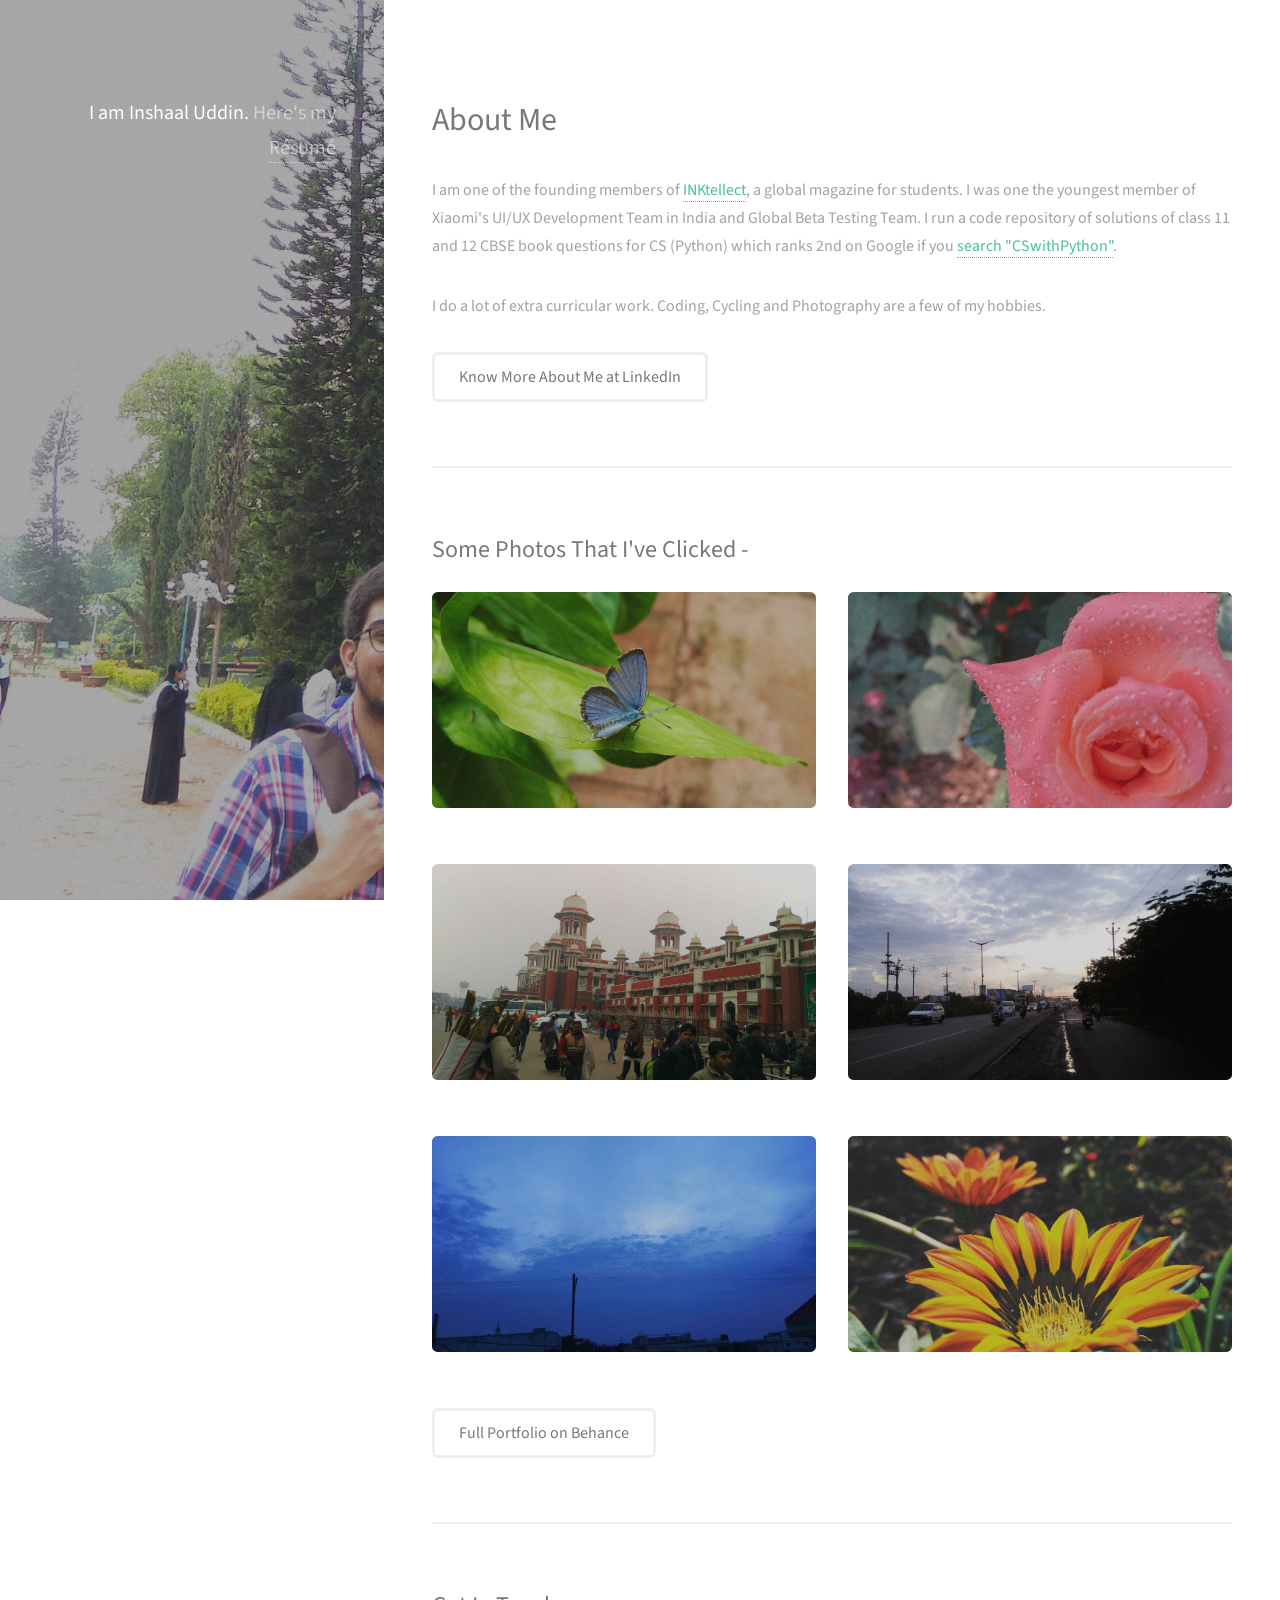
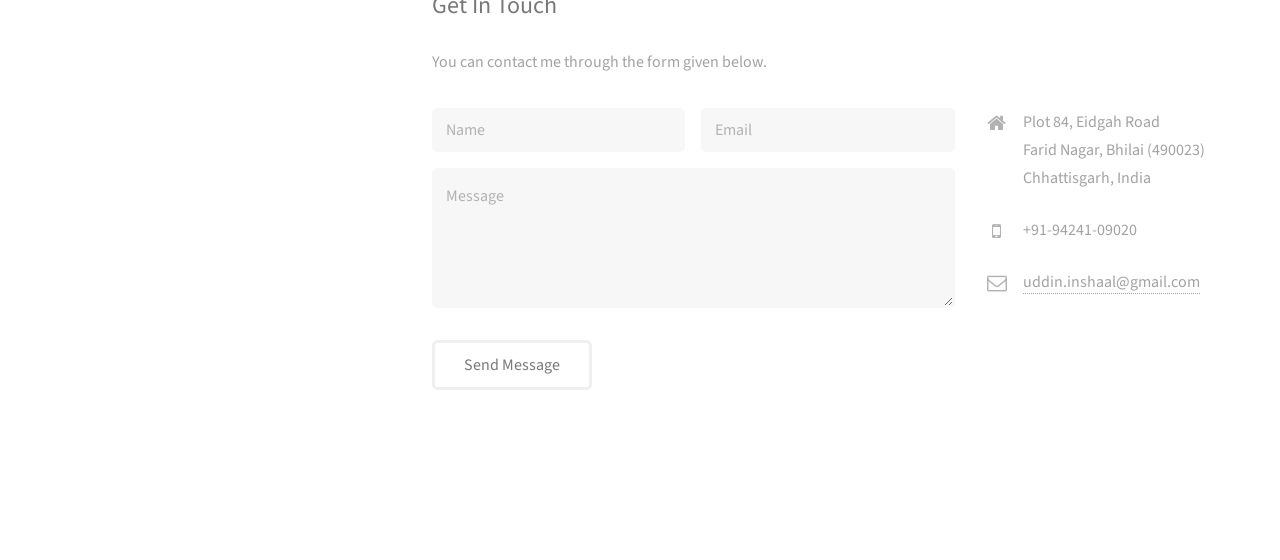
==== commit 61d5c3d3: "Rename index.html to old_index.html" ====
--- a/old_index.html
+++ b/old_index.html
@@ -20,7 +20,7 @@
 					<h1><strong>I am Inshaal Uddin.</strong><br /> <!-- reveal this after cbse12 results. lol.
 						A geek studying <a target="_blank" href="http://pes.edu/bdes/">Interaction Design</a><br />
 					at <a href="http://pes.edu" target="_blank">PES University</a> in <a target="_blank" href="http://tiny.cc/ki6lsy">Bangalore, India</a>. <br /> -->
-				  Here's my <a href="#" target="_blank">Résumé</a></h1>
+				  Here's my <a href="dl/resume-inshaal.pdf" target="_blank">Résumé</a></h1>
 				</div>
 			</header>
 
@@ -45,33 +45,33 @@
 						<h2>Some Photos That I've Clicked -</h2>
 						<div class="row">
 							<article class="6u 12u$(xsmall) work-item">
-								<a href="images/fulls/f1.jpg" class="image fit thumb"><img src="images/thumbs/t1.jpg" alt="" /></a>
-								<h3>Magna sed consequat tempus</h3> <!-- remove for extra text below image.
+								<a href="images/fulls/f1.jpg" class="image fit thumb"><img src="images/thumbs/t1.jpg" alt="" /></a><!--
+								<h3>Magna sed consequat tempus</h3>  remove for extra text below image.
 						    <p>Lorem ipsum dolor sit amet nisl sed nullam feugiat.</p>-->
 							</article>
 							<article class="6u$ 12u$(xsmall) work-item">
-								<a href="images/fulls/f2.jpg" class="image fit thumb"><img src="images/thumbs/t2.jpg" alt="" /></a>
-								<h3>Ultricies lacinia interdum</h3> <!--
+								<a href="images/fulls/f2.jpg" class="image fit thumb"><img src="images/thumbs/t2.jpg" alt="" /></a><!--
+								<h3>Ultricies lacinia interdum</h3>
 						    <p>Lorem ipsum dolor sit amet nisl sed nullam feugiat.</p>-->
 							</article>
 							<article class="6u 12u$(xsmall) work-item">
-								<a href="images/fulls/f3.jpg" class="image fit thumb"><img src="images/thumbs/t3.jpg" alt="" /></a>
-								<h3>Tortor metus commodo</h3> <!--
+								<a href="images/fulls/f3.jpg" class="image fit thumb"><img src="images/thumbs/t3.jpg" alt="" /></a><!--
+								<h3>Tortor metus commodo</h3>
 								<p>Lorem ipsum dolor sit amet nisl sed nullam feugiat.</p> -->
 							</article>
 							<article class="6u$ 12u$(xsmall) work-item">
-								<a href="images/fulls/f4.jpg" class="image fit thumb"><img src="images/thumbs/t4.jpg" alt="" /></a>
-								<h3>Quam neque phasellus</h3> <!--
+								<a href="images/fulls/f4.jpg" class="image fit thumb"><img src="images/thumbs/t4.jpg" alt="" /></a><!--
+								<h3>Quam neque phasellus</h3>
 								<p>Lorem ipsum dolor sit amet nisl sed nullam feugiat.</p>-->
 							</article>
 							<article class="6u 12u$(xsmall) work-item">
-								<a href="images/fulls/f5.jpg" class="image fit thumb"><img src="images/thumbs/t5.jpg" alt="" /></a>
-								<h3>Nunc enim commodo aliquet</h3> <!--
+								<a href="images/fulls/f5.jpg" class="image fit thumb"><img src="images/thumbs/t5.jpg" alt="" /></a><!--
+								<h3>Nunc enim commodo aliquet</h3>
 								<p>Lorem ipsum dolor sit amet nisl sed nullam feugiat.</p>-->
 							</article>
 							<article class="6u$ 12u$(xsmall) work-item">
-								<a href="images/fulls/f6.jpg" class="image fit thumb"><img src="images/thumbs/t6.jpg" alt="" /></a>
-								<h3>Risus ornare lacinia</h3> <!--
+								<a href="images/fulls/f6.jpg" class="image fit thumb"><img src="images/thumbs/t6.jpg" alt="" /></a><!--
+								<h3>Risus ornare lacinia</h3>
 								<p>Lorem ipsum dolor sit amet nisl sed nullam feugiat.</p>-->
 							</article>
 						</div>
@@ -94,7 +94,7 @@
 									</div>
 								</form>
 								<ul class="actions">
-									<li><input type="submit" value="Send Message" /></li>
+									<li><input type="submit" value="Send Message"></li>
 								</ul>
 							</div>
 							<div class="4u$ 12u$(small)">
